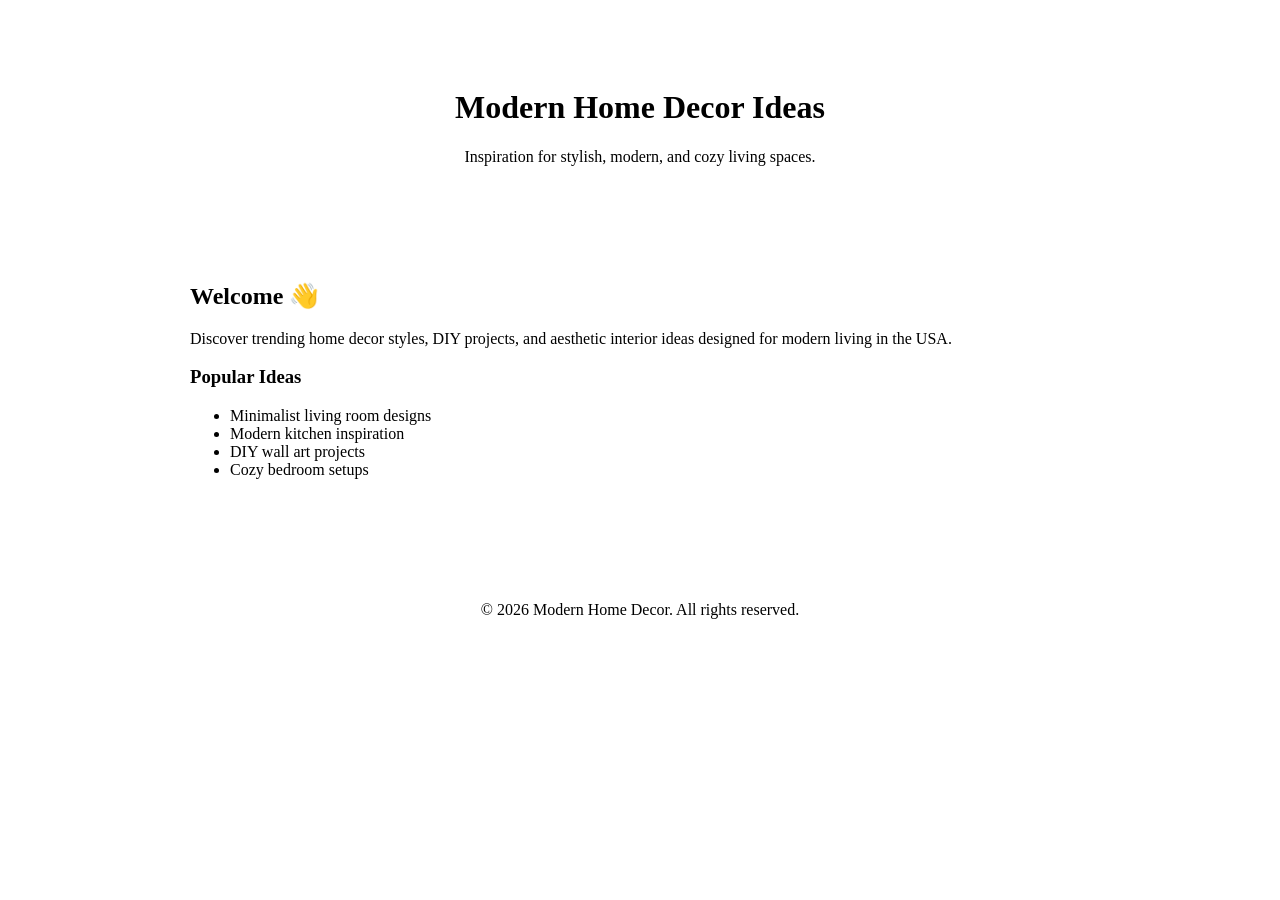
==== index.html @ 75d7172f "Add files via upload" ====
<!DOCTYPE html>
<html lang="en">
<head>
  <meta charset="UTF-8">
  <meta name="viewport" content="width=device-width, initial-scale=1.0">

  <title>Modern Home Decor & DIY Trends | Best Interior Ideas USA</title>

  <meta name="description" content="Discover the latest in modern home decor, DIY projects, and aesthetic interior inspiration. Curated for stylish homes across the United States.">

  <link rel="canonical" href="https://my-modern-home-decor.netlify.app/">

  <meta name="geo.region" content="US">
  <meta name="geo.country" content="US">
  <meta name="geo.placename" content="United States">

  <link rel="icon" href="favicon.ico" type="image/x-icon">

  <link rel="stylesheet" href="style.css">

  <!-- Fonts -->
  <link href="https://fonts.googleapis.com/css2?family=Inter:wght@300;400;500;600;700&family=Playfair+Display:wght@400;600;700&display=swap" rel="stylesheet">

  <!-- Font Awesome -->
  <link rel="stylesheet" href="https://cdnjs.cloudflare.com/ajax/libs/font-awesome/6.5.1/css/all.min.css">

  <!-- Open Graph -->
  <meta property="og:title" content="Modern Home Decor & DIY">
  <meta property="og:description" content="Modern decor inspiration, DIY projects, lighting, vases and home accents.">
  <meta property="og:type" content="website">
  <meta property="og:url" content="https://my-modern-home-decor.netlify.app/">

  <!-- Twitter -->
  <meta name="twitter:card" content="summary_large_image">
  <meta name="twitter:title" content="Modern Home Decor & DIY">
  <meta name="twitter:description" content="Modern decor inspiration, DIY projects, lighting, vases and home accents.">

</head>

<body>

  <!-- HERO SECTION -->
  <header style="text-align:center; padding:60px 20px;">
    <h1>Modern Home Decor Ideas</h1>
    <p>Inspiration for stylish, modern, and cozy living spaces.</p>
  </header>

  <!-- CONTENT -->
  <section style="max-width:900px; margin:auto; padding:20px;">
    <h2>Welcome 👋</h2>
    <p>
      Discover trending home decor styles, DIY projects, and aesthetic interior ideas
      designed for modern living in the USA.
    </p>

    <h3>Popular Ideas</h3>
    <ul>
      <li>Minimalist living room designs</li>
      <li>Modern kitchen inspiration</li>
      <li>DIY wall art projects</li>
      <li>Cozy bedroom setups</li>
    </ul>
  </section>

  <!-- FOOTER -->
  <footer style="text-align:center; padding:30px; margin-top:40px;">
    <p>© 2026 Modern Home Decor. All rights reserved.</p>
  </footer>

</body>
</html>
---- style.css ----
/* BIGGER NAVIGATION */

.logo{
    font-family:'Playfair Display',serif;
    font-size:1.8rem;
    font-weight:700;
}

.nav-links a{
    font-size:22px;
    font-weight:700;
    letter-spacing:.5px;
}

/* SOCIAL LINKS */

.social-links{
    display:flex;
    justify-content:center;
    align-items:center;
    gap:30px;
    flex-wrap:wrap;
    margin-bottom:20px;
}

.social-links a{
    text-decoration:none;
    color:white;
    font-size:18px;
    font-weight:600;
    transition:.3s;
}

.social-links a:hover{
    color:#C8B9A6;
}

.social-links i{
    margin-right:8px;
    font-size:22px;
}

/* BETTER PRODUCT IMAGES */

.product-card img{
    width:100%;
    height:350px;
    object-fit:contain;
    background:white;
    padding:10px;
}

/* PAGE TITLES */

.featured-section h2{
    text-align:center;
    font-family:'Playfair Display',serif;
    font-size:2.8rem;
    font-weight:700;
    margin-bottom:50px;
    color:#1A1A1A;
}
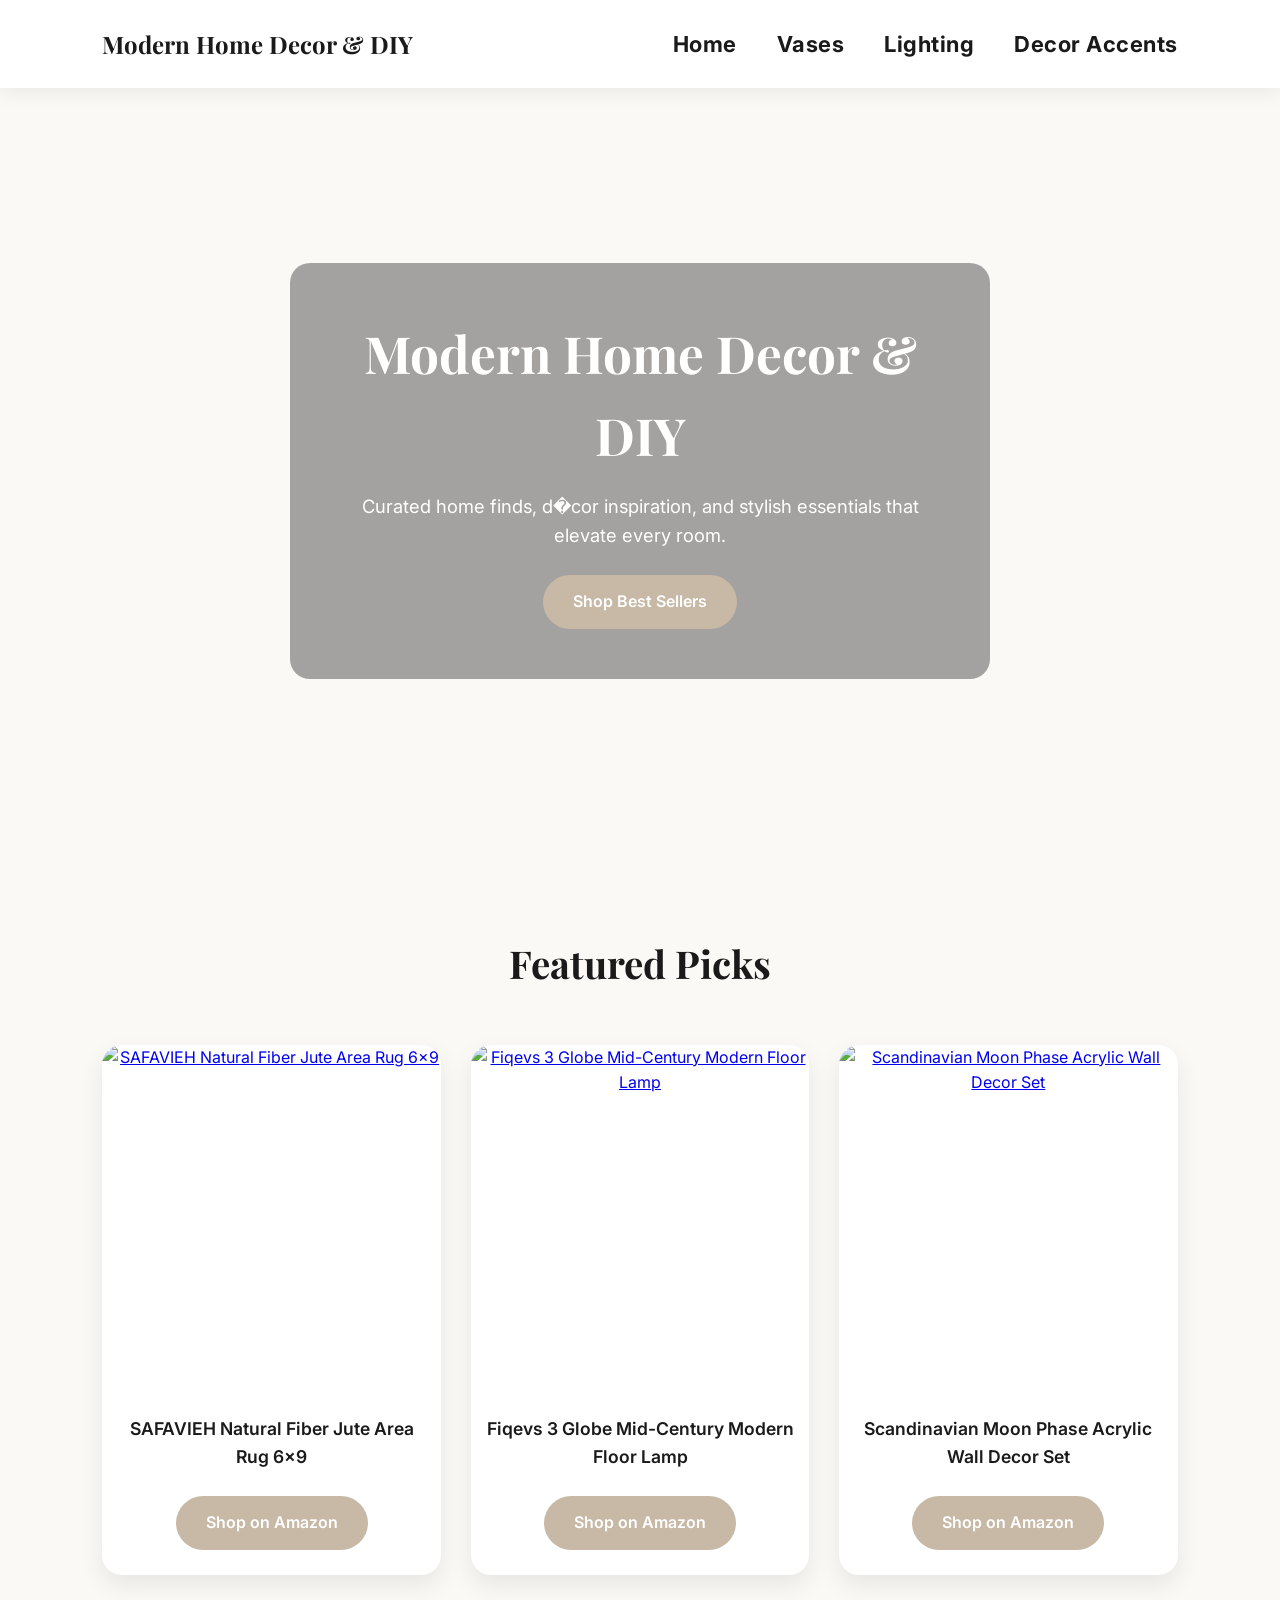
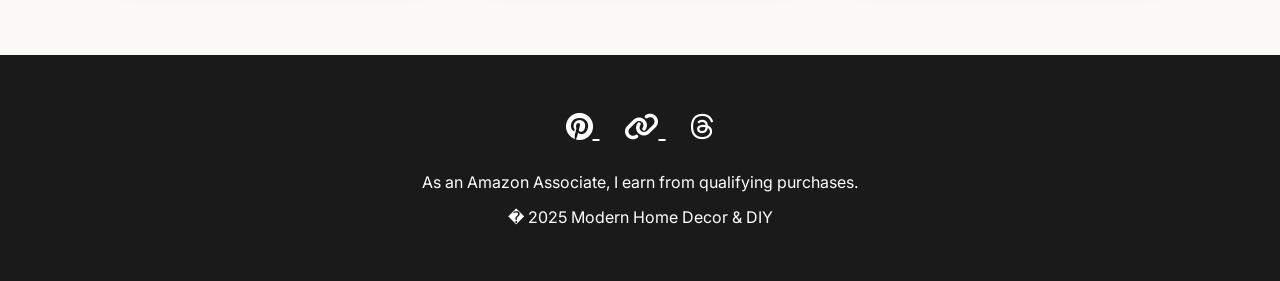
==== commit 94d7673a: "Add files via upload" ====
--- a/index.html
+++ b/index.html
@@ -1,71 +1,173 @@
 <!DOCTYPE html>
 <html lang="en">
 <head>
-  <meta charset="UTF-8">
-  <meta name="viewport" content="width=device-width, initial-scale=1.0">
+<meta charset="UTF-8">
+<meta name="viewport" content="width=device-width, initial-scale=1.0">
 
-  <title>Modern Home Decor & DIY Trends | Best Interior Ideas USA</title>
+<title>Modern Home Decor & DIY</title>
 
-  <meta name="description" content="Discover the latest in modern home decor, DIY projects, and aesthetic interior inspiration. Curated for stylish homes across the United States.">
+<meta name="description" content="Curated home finds, d�cor inspiration, and stylish essentials that elevate every room.">
 
-  <link rel="canonical" href="https://my-modern-home-decor.netlify.app/">
+<link rel="stylesheet" href="style.css">
 
-  <meta name="geo.region" content="US">
-  <meta name="geo.country" content="US">
-  <meta name="geo.placename" content="United States">
+<link href="https://fonts.googleapis.com/css2?family=Inter:wght@300;400;500;600;700&family=Playfair+Display:wght@400;600;700&display=swap" rel="stylesheet">
 
-  <link rel="icon" href="favicon.ico" type="image/x-icon">
-
-  <link rel="stylesheet" href="style.css">
-
-  <!-- Fonts -->
-  <link href="https://fonts.googleapis.com/css2?family=Inter:wght@300;400;500;600;700&family=Playfair+Display:wght@400;600;700&display=swap" rel="stylesheet">
-
-  <!-- Font Awesome -->
-  <link rel="stylesheet" href="https://cdnjs.cloudflare.com/ajax/libs/font-awesome/6.5.1/css/all.min.css">
-
-  <!-- Open Graph -->
-  <meta property="og:title" content="Modern Home Decor & DIY">
-  <meta property="og:description" content="Modern decor inspiration, DIY projects, lighting, vases and home accents.">
-  <meta property="og:type" content="website">
-  <meta property="og:url" content="https://my-modern-home-decor.netlify.app/">
-
-  <!-- Twitter -->
-  <meta name="twitter:card" content="summary_large_image">
-  <meta name="twitter:title" content="Modern Home Decor & DIY">
-  <meta name="twitter:description" content="Modern decor inspiration, DIY projects, lighting, vases and home accents.">
-
+<link rel="stylesheet" href="https://cdnjs.cloudflare.com/ajax/libs/font-awesome/6.5.1/css/all.min.css">
 </head>
 
 <body>
 
-  <!-- HERO SECTION -->
-  <header style="text-align:center; padding:60px 20px;">
-    <h1>Modern Home Decor Ideas</h1>
-    <p>Inspiration for stylish, modern, and cozy living spaces.</p>
-  </header>
+<nav class="navbar">
 
-  <!-- CONTENT -->
-  <section style="max-width:900px; margin:auto; padding:20px;">
-    <h2>Welcome 👋</h2>
-    <p>
-      Discover trending home decor styles, DIY projects, and aesthetic interior ideas
-      designed for modern living in the USA.
-    </p>
+<div class="logo">
+Modern Home Decor & DIY
+</div>
 
-    <h3>Popular Ideas</h3>
-    <ul>
-      <li>Minimalist living room designs</li>
-      <li>Modern kitchen inspiration</li>
-      <li>DIY wall art projects</li>
-      <li>Cozy bedroom setups</li>
-    </ul>
-  </section>
+<ul class="nav-links">
+<li><a href="index.html">Home</a></li>
+<li><a href="vases.html">Vases</a></li>
+<li><a href="lighting.html">Lighting</a></li>
+<li><a href="accents.html">Decor Accents</a></li>
+</ul>
 
-  <!-- FOOTER -->
-  <footer style="text-align:center; padding:30px; margin-top:40px;">
-    <p>© 2026 Modern Home Decor. All rights reserved.</p>
-  </footer>
+</nav>
+
+<header class="hero">
+
+<div class="hero-overlay">
+
+<h1>Modern Home Decor & DIY</h1>
+
+<p>
+Curated home finds, d�cor inspiration, and stylish essentials that elevate every room.
+</p>
+
+<a
+href="https://www.amazon.com/hz/wishlist/ls/5PF1NAID4738?ref_=wl_share&tag=modernhome20e-20"
+target="_blank"
+rel="noopener noreferrer sponsored"
+class="btn">
+Shop Best Sellers
+</a>
+
+</div>
+
+</header>
+
+<section class="featured-section">
+
+<h2>Featured Picks</h2>
+
+<div class="product-grid">
+
+<!-- Product 1 -->
+
+<div class="product-card">
+
+<a href="https://www.amazon.com/dp/B00AYOTDTG?coliid=I75TL7IZABIMK&colid=5PF1NAID4738&psc=0&linkCode=ll2&tag=modernhome20e-20&linkId=5f5aa93e3b59be8c20642469c400131f&language=en_US&ref_=as_li_ss_tl"
+target="_blank"
+rel="noopener noreferrer sponsored">
+
+<img
+src="https://ik.imagekit.io/dr4pyavmo/510WyPyjSkL.jpg"
+alt="SAFAVIEH Natural Fiber Jute Area Rug 6x9"
+loading="lazy">
+
+</a>
+
+<h3>SAFAVIEH Natural Fiber Jute Area Rug 6x9</h3>
+
+<a
+class="btn product-btn"
+href="https://www.amazon.com/dp/B00AYOTDTG?coliid=I75TL7IZABIMK&colid=5PF1NAID4738&psc=0&linkCode=ll2&tag=modernhome20e-20&linkId=5f5aa93e3b59be8c20642469c400131f&language=en_US&ref_=as_li_ss_tl"
+target="_blank"
+rel="noopener noreferrer sponsored">
+Shop on Amazon
+</a>
+
+</div>
+
+<!-- Product 2 -->
+
+<div class="product-card">
+
+<a href="https://www.amazon.com/dp/B09N188CC2?coliid=I1T05GYMGF9U53&colid=5PF1NAID4738&th=1&linkCode=ll2&tag=modernhome20e-20&linkId=41ff68873201def051ac6be16b5bde99&language=en_US&ref_=as_li_ss_tl"
+target="_blank"
+rel="noopener noreferrer sponsored">
+
+<img src="https://ik.imagekit.io/dr4pyavmo/Aaaa/41jCY+9uKSL.jpg"
+alt="Fiqevs 3 Globe Mid-Century Modern Floor Lamp"
+loading="lazy">
+
+</a>
+
+<h3>Fiqevs 3 Globe Mid-Century Modern Floor Lamp</h3>
+
+<a class="btn product-btn"
+href="https://www.amazon.com/dp/B09N188CC2?coliid=I1T05GYMGF9U53&colid=5PF1NAID4738&th=1&linkCode=ll2&tag=modernhome20e-20&linkId=41ff68873201def051ac6be16b5bde99&language=en_US&ref_=as_li_ss_tl"
+target="_blank"
+rel="noopener noreferrer sponsored">
+Shop on Amazon
+</a>
+
+</div>
+
+<!-- Product 3 -->
+
+<div class="product-card">
+
+<a href="https://www.amazon.com/dp/B08CVC1F7P?coliid=I3SW2R58FYVYTV&colid=5PF1NAID4738&th=1&linkCode=ll2&tag=modernhome20e-20&linkId=e227eaa3a1f26f45c237cac1aff84c76&language=en_US&ref_=as_li_ss_tl"
+target="_blank"
+rel="noopener noreferrer sponsored">
+
+<img
+src="https://ik.imagekit.io/dr4pyavmo/51y1vZVRQeL.jpg"
+alt="Scandinavian Moon Phase Acrylic Wall Decor Set"
+loading="lazy">
+
+</a>
+
+<h3>Scandinavian Moon Phase Acrylic Wall Decor Set</h3>
+
+<a
+class="btn product-btn"
+href="https://www.amazon.com/dp/B08CVC1F7P?coliid=I3SW2R58FYVYTV&colid=5PF1NAID4738&th=1&linkCode=ll2&tag=modernhome20e-20&linkId=e227eaa3a1f26f45c237cac1aff84c76&language=en_US&ref_=as_li_ss_tl"
+target="_blank"
+rel="noopener noreferrer sponsored">
+Shop on Amazon
+</a>
+
+</div>
+
+</div>
+
+</section>
+
+<footer>
+
+<div class="social-links">
+
+<a href="https://pin.it/5rWzMl2pf" target="_blank" aria-label="Pinterest">
+<i class="fab fa-pinterest"></i>
+</a>
+
+<a href="https://benable.com/modernhomediy" target="_blank" aria-label="Benable">
+<i class="fas fa-link"></i>
+</a>
+
+<a href="https://www.threads.com/@modern.home.decor_diy" target="_blank" aria-label="Threads">
+<i class="fab fa-threads"></i>
+</a>
+
+</div>
+
+<p>As an Amazon Associate, I earn from qualifying purchases.</p>
+
+<p>� 2025 Modern Home Decor & DIY</p>
+
+</footer>
+
+<script src="script.js"></script>
 
 </body>
 </html>
--- a/style.css
+++ b/style.css
@@ -1,62 +1,288 @@
-/* BIGGER NAVIGATION */
+:root{
+    --ivory:#FAF9F6;
+    --beige:#EAE6DF;
+    --charcoal:#1A1A1A;
+    --accent:#C8B9A6;
+}
+
+*{
+    margin:0;
+    padding:0;
+    box-sizing:border-box;
+}
+
+body{
+    font-family:'Inter',sans-serif;
+    background:var(--ivory);
+    color:var(--charcoal);
+    line-height:1.6;
+}
+
+/* NAVIGATION */
+
+.navbar{
+    position:sticky;
+    top:0;
+    z-index:1000;
+    background:white;
+    display:flex;
+    justify-content:space-between;
+    align-items:center;
+    padding:20px 8%;
+    box-shadow:0 2px 15px rgba(0,0,0,0.08);
+}
 
 .logo{
     font-family:'Playfair Display',serif;
-    font-size:1.8rem;
+    font-size:1.5rem;
     font-weight:700;
+}
+
+.nav-links{
+    list-style:none;
+    display:flex;
+    gap:30px;
+}
+
+.nav-links a{
+    text-decoration:none;
+    color:var(--charcoal);
+    font-size:18px;
+    font-weight:600;
+    transition:0.3s;
+}
+
+.nav-links a:hover{
+    color:var(--accent);
+}
+
+/* HERO */
+
+.hero{
+    min-height:85vh;
+    background:url('https://ik.imagekit.io/dr4pyavmo/file_00000000d734720b82c20f4095e2b3f2.png?updatedAt=1782555419047') center center/cover;
+    display:flex;
+    align-items:center;
+    justify-content:center;
+    text-align:center;
+}
+
+.hero-overlay{
+    background:rgba(0,0,0,.35);
+    padding:50px;
+    border-radius:20px;
+    color:white;
+    max-width:700px;
+}
+
+.hero h1{
+    font-family:'Playfair Display',serif;
+    font-size:3.2rem;
+    margin-bottom:15px;
+}
+
+.hero p{
+    font-size:1.15rem;
+    margin-bottom:25px;
+}
+
+/* BUTTONS */
+
+.btn{
+    display:inline-block;
+    background:var(--accent);
+    color:white;
+    text-decoration:none;
+    padding:14px 30px;
+    border-radius:50px;
+    font-weight:600;
+    transition:0.3s;
+}
+
+.btn:hover{
+    transform:translateY(-2px);
+    opacity:0.9;
+}
+
+.product-btn{
+    margin-top:15px;
+}
+
+/* SECTION */
+
+.featured-section{
+    padding:80px 8%;
+}
+
+.featured-section h2{
+    text-align:center;
+    font-family:'Playfair Display',serif;
+    font-size:2.4rem;
+    margin-bottom:50px;
+}
+
+/* PRODUCTS */
+
+.product-grid{
+    display:grid;
+    grid-template-columns:repeat(auto-fit,minmax(280px,1fr));
+    gap:30px;
+}
+
+.product-card{
+    background:white;
+    border-radius:20px;
+    overflow:hidden;
+    box-shadow:0 10px 25px rgba(0,0,0,.08);
+    text-align:center;
+    padding-bottom:25px;
+    transition:0.3s;
+}
+
+.product-card:hover{
+    transform:translateY(-8px);
+}
+
+.product-card img{
+    width:100%;
+    height:350px;
+    object-fit:cover;
+    display:block;
+}
+
+.product-card h3{
+    font-size:1.1rem;
+    padding:20px 15px 10px;
+    color:var(--charcoal);
+    font-weight:600;
+}
+
+/* FOOTER */
+
+footer{
+    background:var(--charcoal);
+    color:white;
+    text-align:center;
+    padding:50px 20px;
+}
+
+.social-links{
+    margin-bottom:20px;
+}
+
+.social-links a{
+    color:white;
+    font-size:28px;
+    margin:0 12px;
+    transition:0.3s;
+}
+
+.social-links a:hover{
+    color:var(--accent);
+}
+
+footer p{
+    margin-top:10px;
+}
+
+/* MOBILE */
+
+@media(max-width:768px){
+
+    .navbar{
+        flex-direction:column;
+        gap:15px;
+    }
+
+    .nav-links{
+        flex-wrap:wrap;
+        justify-content:center;
+        gap:18px;
+    }
+
+    .nav-links a{
+        font-size:20px;
+        font-weight:700;
+    }
+
+    .hero h1{
+        font-size:2.2rem;
+    }
+
+    .hero p{
+        font-size:1rem;
+    }
+
+    .hero-overlay{
+        margin:20px;
+        padding:30px;
+    }
+
+    .featured-section{
+        padding:60px 20px;
+    }
+
+    .product-card img{
+        height:300px;
+    }
+}
+.navbar{
+    position:sticky;
+    top:0;
+    z-index:1000;
+    background:#ffffff;
+    display:flex;
+    justify-content:space-between;
+    align-items:center;
+    padding:25px 8%;
+    box-shadow:0 3px 20px rgba(0,0,0,0.08);
+}
+
+.nav-links{
+    list-style:none;
+    display:flex;
+    gap:40px;
 }
 
 .nav-links a{
     font-size:22px;
     font-weight:700;
+    color:#1A1A1A;
+    text-decoration:none;
     letter-spacing:.5px;
-}
-
-/* SOCIAL LINKS */
-
-.social-links{
-    display:flex;
-    justify-content:center;
-    align-items:center;
-    gap:30px;
-    flex-wrap:wrap;
-    margin-bottom:20px;
-}
-
-.social-links a{
-    text-decoration:none;
-    color:white;
-    font-size:18px;
-    font-weight:600;
     transition:.3s;
 }
 
-.social-links a:hover{
+.nav-links a:hover{
     color:#C8B9A6;
 }
-
-.social-links i{
-    margin-right:8px;
+.navbar{
+    position:sticky;
+    top:0;
+    z-index:1000;
+    background:#ffffff;
+    display:flex;
+    justify-content:space-between;
+    align-items:center;
+    padding:25px 8%;
+    box-shadow:0 3px 20px rgba(0,0,0,0.08);
+}
+
+.nav-links{
+    list-style:none;
+    display:flex;
+    gap:40px;
+}
+
+.nav-links a{
     font-size:22px;
-}
-
-/* BETTER PRODUCT IMAGES */
-
-.product-card img{
-    width:100%;
-    height:350px;
-    object-fit:contain;
-    background:white;
-    padding:10px;
-}
-
-/* PAGE TITLES */
-
-.featured-section h2{
-    text-align:center;
-    font-family:'Playfair Display',serif;
-    font-size:2.8rem;
     font-weight:700;
-    margin-bottom:50px;
     color:#1A1A1A;
+    text-decoration:none;
+    letter-spacing:.5px;
+    transition:.3s;
+}
+
+.nav-links a:hover{
+    color:#C8B9A6;
 }
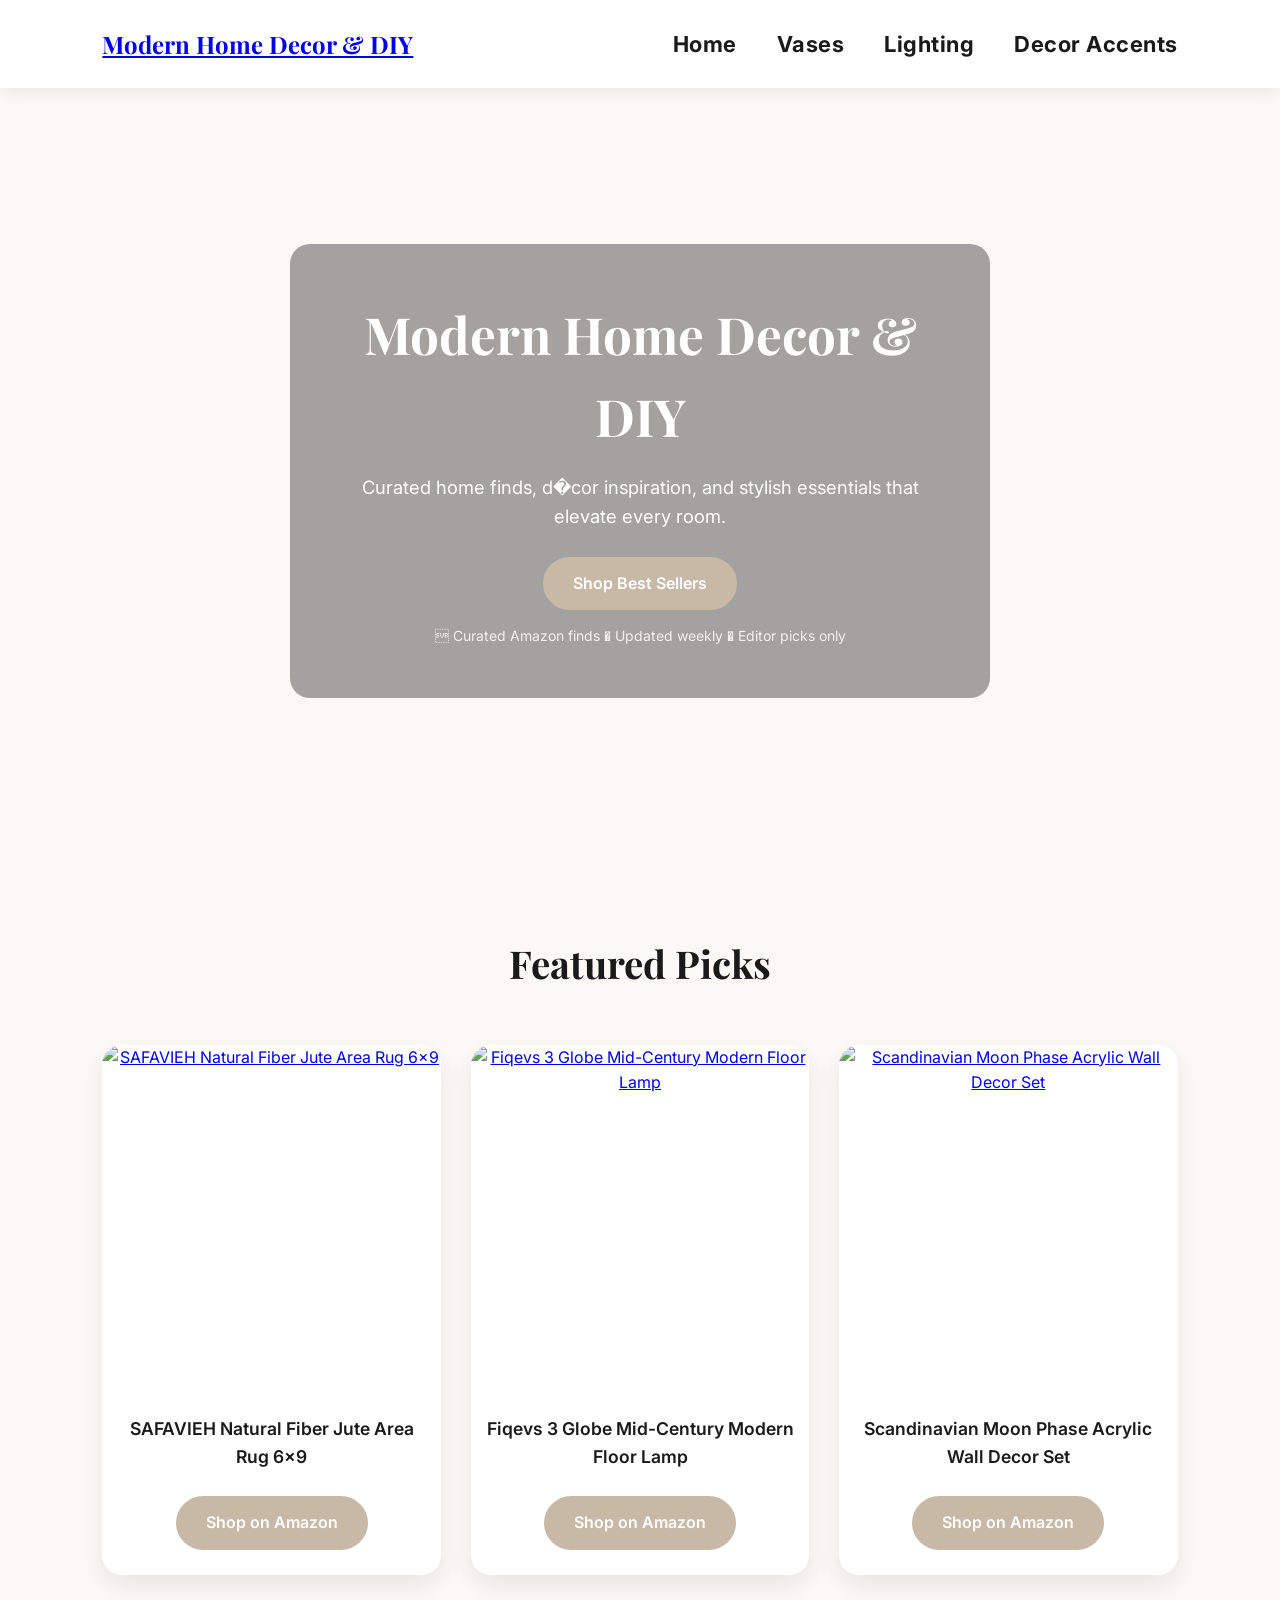
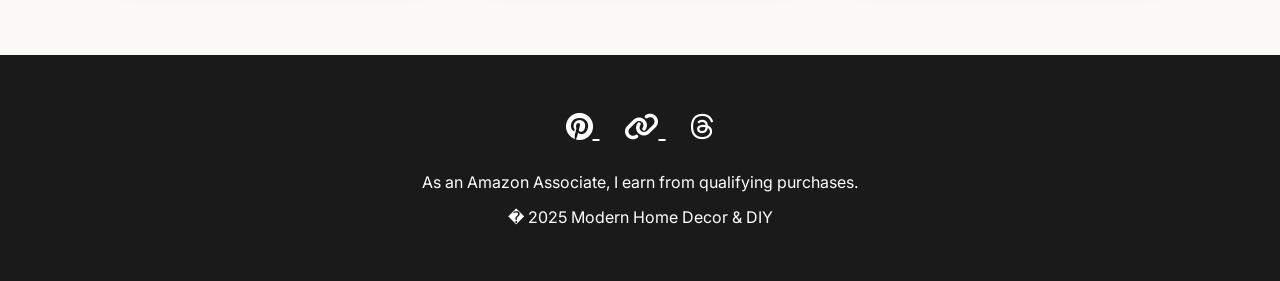
==== commit 9c1747ef: "Add files via upload" ====
--- a/index.html
+++ b/index.html
@@ -1,6 +1,18 @@
 <!DOCTYPE html>
 <html lang="en">
+
 <head>
+
+<!-- Google tag (gtag.js) -->
+<script async src="https://www.googletagmanager.com/gtag/js?id=G-YSYEGZM85T"></script>
+<script>
+  window.dataLayer = window.dataLayer || [];
+  function gtag(){dataLayer.push(arguments);}
+  gtag('js', new Date());
+
+  gtag('config', 'G-YSYEGZM85T');
+</script>
+
 <meta charset="UTF-8">
 <meta name="viewport" content="width=device-width, initial-scale=1.0">
 
@@ -13,161 +25,164 @@
 <link href="https://fonts.googleapis.com/css2?family=Inter:wght@300;400;500;600;700&family=Playfair+Display:wght@400;600;700&display=swap" rel="stylesheet">
 
 <link rel="stylesheet" href="https://cdnjs.cloudflare.com/ajax/libs/font-awesome/6.5.1/css/all.min.css">
+
 </head>
 
 <body>
 
+<!-- NAVBAR -->
 <nav class="navbar">
 
-<div class="logo">
-Modern Home Decor & DIY
-</div>
+  <div class="logo">
+    <a href="index.html">Modern Home Decor & DIY</a>
+  </div>
 
-<ul class="nav-links">
-<li><a href="index.html">Home</a></li>
-<li><a href="vases.html">Vases</a></li>
-<li><a href="lighting.html">Lighting</a></li>
-<li><a href="accents.html">Decor Accents</a></li>
-</ul>
+  <ul class="nav-links">
+    <li><a href="index.html">Home</a></li>
+    <li><a href="vases.html">Vases</a></li>
+    <li><a href="lighting.html">Lighting</a></li>
+    <li><a href="accents.html">Decor Accents</a></li>
+  </ul>
 
 </nav>
 
+<!-- HERO -->
 <header class="hero">
 
-<div class="hero-overlay">
+  <div class="hero-overlay">
 
-<h1>Modern Home Decor & DIY</h1>
+    <h1>Modern Home Decor & DIY</h1>
 
-<p>
-Curated home finds, d�cor inspiration, and stylish essentials that elevate every room.
-</p>
+    <p>
+      Curated home finds, d�cor inspiration, and stylish essentials that elevate every room.
+    </p>
 
-<a
-href="https://www.amazon.com/hz/wishlist/ls/5PF1NAID4738?ref_=wl_share&tag=modernhome20e-20"
-target="_blank"
-rel="noopener noreferrer sponsored"
-class="btn">
-Shop Best Sellers
-</a>
+    <a
+      href="https://www.amazon.com/hz/wishlist/ls/5PF1NAID4738?ref_=wl_share&tag=modernhome20e-20"
+      target="_blank"
+      rel="noopener noreferrer sponsored"
+      class="btn">
+      Shop Best Sellers
+    </a>
 
-</div>
+    <div class="trust-line">
+       Curated Amazon finds � Updated weekly � Editor picks only
+    </div>
+
+  </div>
 
 </header>
 
+<!-- FEATURED PICKS -->
 <section class="featured-section">
 
-<h2>Featured Picks</h2>
+  <h2>Featured Picks</h2>
 
-<div class="product-grid">
+  <div class="product-grid">
 
-<!-- Product 1 -->
+    <!-- PRODUCT 1 -->
+    <div class="product-card">
 
-<div class="product-card">
+      <a href="https://www.amazon.com/dp/B00AYOTDTG?coliid=I75TL7IZABIMK&colid=5PF1NAID4738&psc=0&linkCode=ll2&tag=modernhome20e-20"
+        target="_blank"
+        rel="noopener noreferrer sponsored">
 
-<a href="https://www.amazon.com/dp/B00AYOTDTG?coliid=I75TL7IZABIMK&colid=5PF1NAID4738&psc=0&linkCode=ll2&tag=modernhome20e-20&linkId=5f5aa93e3b59be8c20642469c400131f&language=en_US&ref_=as_li_ss_tl"
-target="_blank"
-rel="noopener noreferrer sponsored">
+        <img src="https://ik.imagekit.io/dr4pyavmo/510WyPyjSkL.jpg"
+          alt="SAFAVIEH Natural Fiber Jute Area Rug 6x9"
+          loading="lazy">
 
-<img
-src="https://ik.imagekit.io/dr4pyavmo/510WyPyjSkL.jpg"
-alt="SAFAVIEH Natural Fiber Jute Area Rug 6x9"
-loading="lazy">
+      </a>
 
-</a>
+      <h3>SAFAVIEH Natural Fiber Jute Area Rug 6x9</h3>
 
-<h3>SAFAVIEH Natural Fiber Jute Area Rug 6x9</h3>
+      <a class="btn product-btn"
+        href="https://www.amazon.com/dp/B00AYOTDTG?coliid=I75TL7IZABIMK&colid=5PF1NAID4738&psc=0&linkCode=ll2&tag=modernhome20e-20"
+        target="_blank"
+        rel="noopener noreferrer sponsored">
+        Shop on Amazon
+      </a>
 
-<a
-class="btn product-btn"
-href="https://www.amazon.com/dp/B00AYOTDTG?coliid=I75TL7IZABIMK&colid=5PF1NAID4738&psc=0&linkCode=ll2&tag=modernhome20e-20&linkId=5f5aa93e3b59be8c20642469c400131f&language=en_US&ref_=as_li_ss_tl"
-target="_blank"
-rel="noopener noreferrer sponsored">
-Shop on Amazon
-</a>
+    </div>
 
-</div>
+    <!-- PRODUCT 2 -->
+    <div class="product-card">
 
-<!-- Product 2 -->
+      <a href="https://www.amazon.com/dp/B09N188CC2?coliid=I1T05GYMGF9U53&colid=5PF1NAID4738&th=1&linkCode=ll2&tag=modernhome20e-20"
+        target="_blank"
+        rel="noopener noreferrer sponsored">
 
-<div class="product-card">
+        <img src="https://ik.imagekit.io/dr4pyavmo/Aaaa/41jCY+9uKSL.jpg"
+          alt="Fiqevs 3 Globe Mid-Century Modern Floor Lamp"
+          loading="lazy">
 
-<a href="https://www.amazon.com/dp/B09N188CC2?coliid=I1T05GYMGF9U53&colid=5PF1NAID4738&th=1&linkCode=ll2&tag=modernhome20e-20&linkId=41ff68873201def051ac6be16b5bde99&language=en_US&ref_=as_li_ss_tl"
-target="_blank"
-rel="noopener noreferrer sponsored">
+      </a>
 
-<img src="https://ik.imagekit.io/dr4pyavmo/Aaaa/41jCY+9uKSL.jpg"
-alt="Fiqevs 3 Globe Mid-Century Modern Floor Lamp"
-loading="lazy">
+      <h3>Fiqevs 3 Globe Mid-Century Modern Floor Lamp</h3>
 
-</a>
+      <a class="btn product-btn"
+        href="https://www.amazon.com/dp/B09N188CC2?coliid=I1T05GYMGF9U53&colid=5PF1NAID4738&th=1&linkCode=ll2&tag=modernhome20e-20"
+        target="_blank"
+        rel="noopener noreferrer sponsored">
+        Shop on Amazon
+      </a>
 
-<h3>Fiqevs 3 Globe Mid-Century Modern Floor Lamp</h3>
+    </div>
 
-<a class="btn product-btn"
-href="https://www.amazon.com/dp/B09N188CC2?coliid=I1T05GYMGF9U53&colid=5PF1NAID4738&th=1&linkCode=ll2&tag=modernhome20e-20&linkId=41ff68873201def051ac6be16b5bde99&language=en_US&ref_=as_li_ss_tl"
-target="_blank"
-rel="noopener noreferrer sponsored">
-Shop on Amazon
-</a>
+    <!-- PRODUCT 3 -->
+    <div class="product-card">
 
-</div>
+      <a href="https://www.amazon.com/dp/B08CVC1F7P?coliid=I3SW2R58FYVYTV&colid=5PF1NAID4738&th=1&linkCode=ll2&tag=modernhome20e-20"
+        target="_blank"
+        rel="noopener noreferrer sponsored">
 
-<!-- Product 3 -->
+        <img src="https://ik.imagekit.io/dr4pyavmo/51y1vZVRQeL.jpg"
+          alt="Scandinavian Moon Phase Acrylic Wall Decor Set"
+          loading="lazy">
 
-<div class="product-card">
+      </a>
 
-<a href="https://www.amazon.com/dp/B08CVC1F7P?coliid=I3SW2R58FYVYTV&colid=5PF1NAID4738&th=1&linkCode=ll2&tag=modernhome20e-20&linkId=e227eaa3a1f26f45c237cac1aff84c76&language=en_US&ref_=as_li_ss_tl"
-target="_blank"
-rel="noopener noreferrer sponsored">
+      <h3>Scandinavian Moon Phase Acrylic Wall Decor Set</h3>
 
-<img
-src="https://ik.imagekit.io/dr4pyavmo/51y1vZVRQeL.jpg"
-alt="Scandinavian Moon Phase Acrylic Wall Decor Set"
-loading="lazy">
+      <a class="btn product-btn"
+        href="https://www.amazon.com/dp/B08CVC1F7P?coliid=I3SW2R58FYVYTV&colid=5PF1NAID4738&th=1&linkCode=ll2&tag=modernhome20e-20"
+        target="_blank"
+        rel="noopener noreferrer sponsored">
+        Shop on Amazon
+      </a>
 
-</a>
+    </div>
 
-<h3>Scandinavian Moon Phase Acrylic Wall Decor Set</h3>
-
-<a
-class="btn product-btn"
-href="https://www.amazon.com/dp/B08CVC1F7P?coliid=I3SW2R58FYVYTV&colid=5PF1NAID4738&th=1&linkCode=ll2&tag=modernhome20e-20&linkId=e227eaa3a1f26f45c237cac1aff84c76&language=en_US&ref_=as_li_ss_tl"
-target="_blank"
-rel="noopener noreferrer sponsored">
-Shop on Amazon
-</a>
-
-</div>
-
-</div>
+  </div>
 
 </section>
 
+<!-- FOOTER -->
 <footer>
 
-<div class="social-links">
+  <div class="social-links">
 
-<a href="https://pin.it/5rWzMl2pf" target="_blank" aria-label="Pinterest">
-<i class="fab fa-pinterest"></i>
-</a>
+    <a href="https://pin.it/5rWzMl2pf" target="_blank" aria-label="Pinterest">
+      <i class="fab fa-pinterest"></i>
+    </a>
 
-<a href="https://benable.com/modernhomediy" target="_blank" aria-label="Benable">
-<i class="fas fa-link"></i>
-</a>
+    <a href="https://benable.com/modernhomediy" target="_blank" aria-label="Benable">
+      <i class="fas fa-link"></i>
+    </a>
 
-<a href="https://www.threads.com/@modern.home.decor_diy" target="_blank" aria-label="Threads">
-<i class="fab fa-threads"></i>
-</a>
+    <a href="https://www.threads.com/@modern.home.decor_diy" target="_blank" aria-label="Threads">
+      <i class="fab fa-threads"></i>
+    </a>
 
-</div>
+  </div>
 
-<p>As an Amazon Associate, I earn from qualifying purchases.</p>
+  <p>As an Amazon Associate, I earn from qualifying purchases.</p>
 
-<p>� 2025 Modern Home Decor & DIY</p>
+  <p>� 2025 Modern Home Decor & DIY</p>
 
 </footer>
 
 <script src="script.js"></script>
 
 </body>
+
 </html>
--- a/style.css
+++ b/style.css
@@ -285,4 +285,11 @@
 
 .nav-links a:hover{
     color:#C8B9A6;
+}
+.trust-line {
+  margin-top: 15px;
+  font-size: 14px;
+  color: rgba(255,255,255,0.85);
+  text-align: center;
+  font-weight: 400;
 }
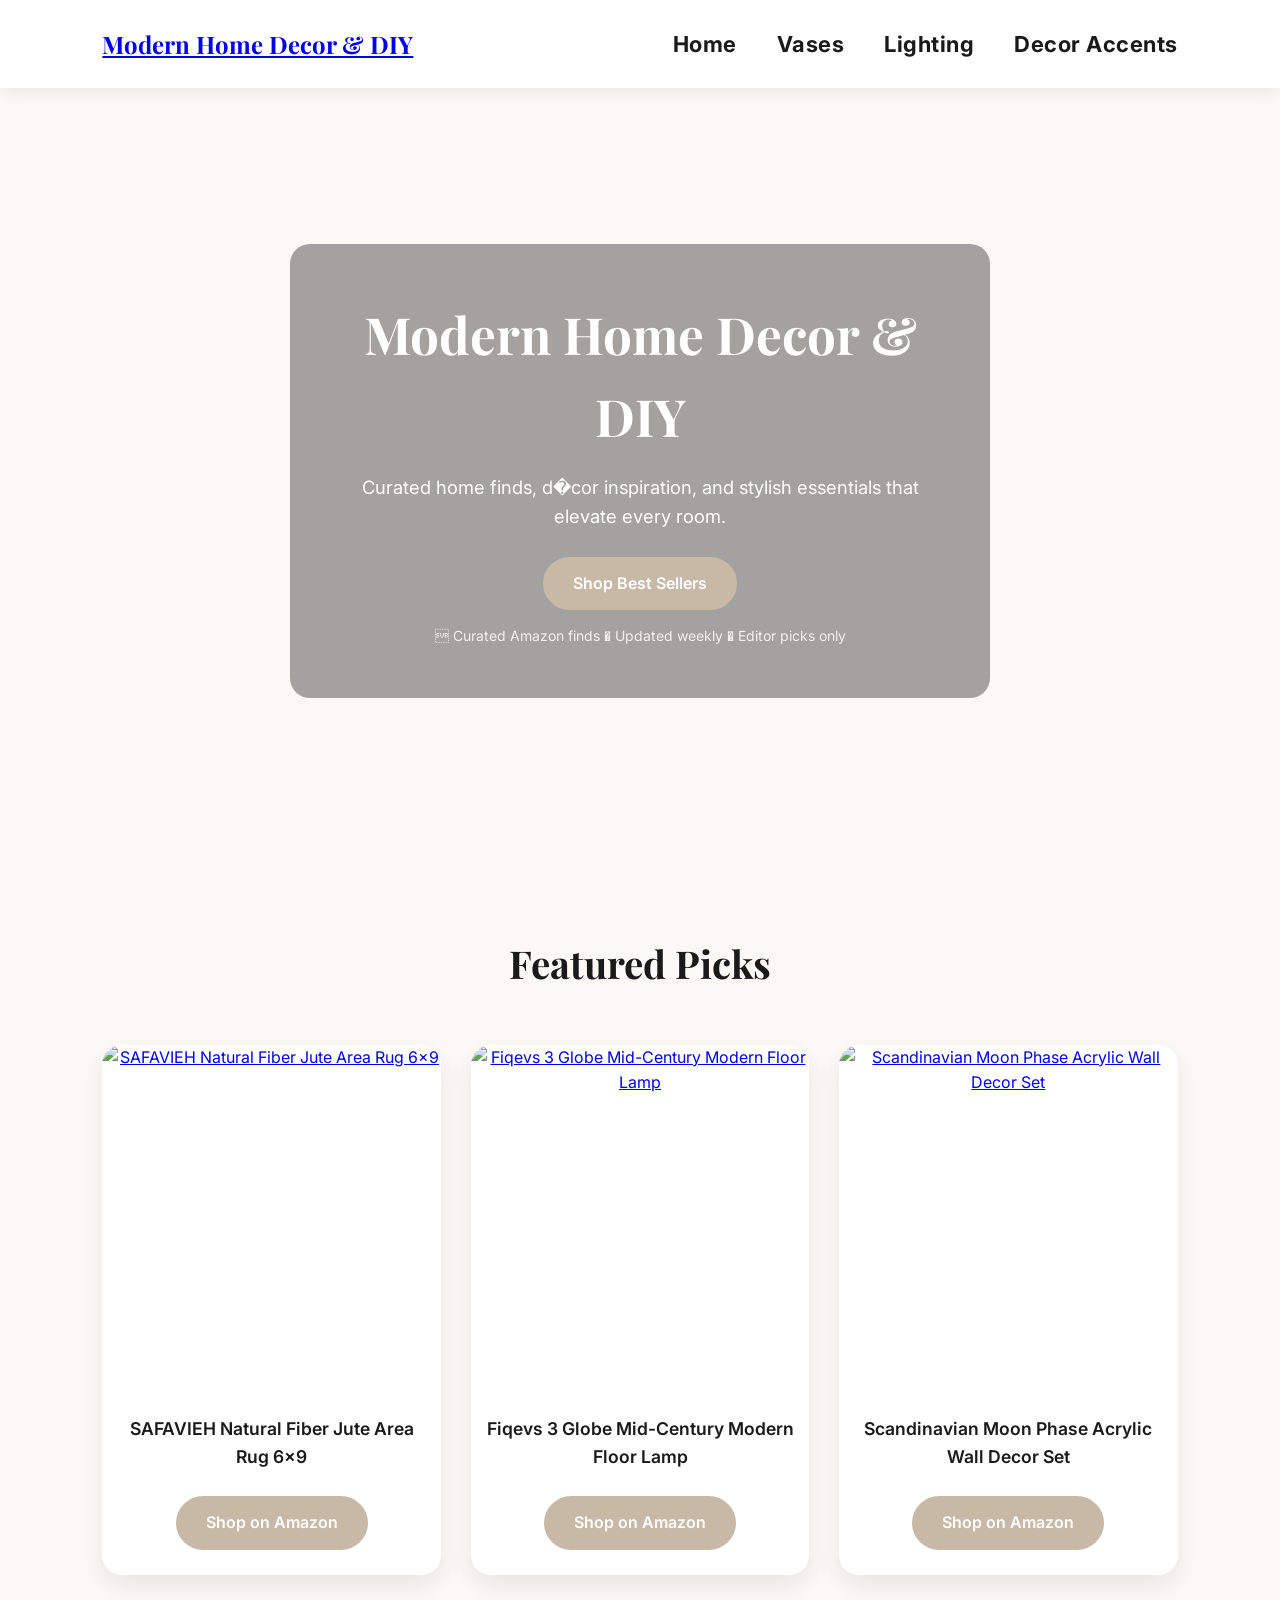
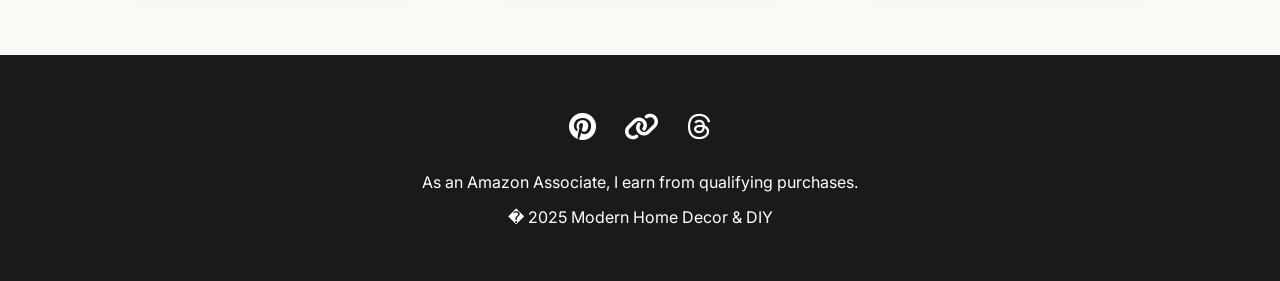
==== commit f7078497: "Add files via upload" ====
--- a/index.html
+++ b/index.html
@@ -3,28 +3,31 @@
 
 <head>
 
-<!-- Google tag (gtag.js) -->
-<script async src="https://www.googletagmanager.com/gtag/js?id=G-YSYEGZM85T"></script>
-<script>
-  window.dataLayer = window.dataLayer || [];
-  function gtag(){dataLayer.push(arguments);}
-  gtag('js', new Date());
+  <!-- Google Search Console Verification -->
+  <meta name="google-site-verification" content="wTkD5dIzCRGo7HDhP62bd6kokp_HOOnFy4-BAtjsbK0" />
 
-  gtag('config', 'G-YSYEGZM85T');
-</script>
+  <!-- Google Analytics (gtag.js) -->
+  <script async src="https://www.googletagmanager.com/gtag/js?id=G-YSYEGZM85T"></script>
+  <script>
+    window.dataLayer = window.dataLayer || [];
+    function gtag(){dataLayer.push(arguments);}
 
-<meta charset="UTF-8">
-<meta name="viewport" content="width=device-width, initial-scale=1.0">
+    gtag('js', new Date());
+    gtag('config', 'G-YSYEGZM85T');
+  </script>
 
-<title>Modern Home Decor & DIY</title>
+  <meta charset="UTF-8">
+  <meta name="viewport" content="width=device-width, initial-scale=1.0">
 
-<meta name="description" content="Curated home finds, d�cor inspiration, and stylish essentials that elevate every room.">
+  <title>Modern Home Decor & DIY</title>
 
-<link rel="stylesheet" href="style.css">
+  <meta name="description" content="Curated home finds, d�cor inspiration, and stylish essentials that elevate every room.">
 
-<link href="https://fonts.googleapis.com/css2?family=Inter:wght@300;400;500;600;700&family=Playfair+Display:wght@400;600;700&display=swap" rel="stylesheet">
+  <link rel="stylesheet" href="style.css">
 
-<link rel="stylesheet" href="https://cdnjs.cloudflare.com/ajax/libs/font-awesome/6.5.1/css/all.min.css">
+  <link href="https://fonts.googleapis.com/css2?family=Inter:wght@300;400;500;600;700&family=Playfair+Display:wght@400;600;700&display=swap" rel="stylesheet">
+
+  <link rel="stylesheet" href="https://cdnjs.cloudflare.com/ajax/libs/font-awesome/6.5.1/css/all.min.css">
 
 </head>
 
@@ -32,7 +35,6 @@
 
 <!-- NAVBAR -->
 <nav class="navbar">
-
   <div class="logo">
     <a href="index.html">Modern Home Decor & DIY</a>
   </div>
@@ -43,12 +45,10 @@
     <li><a href="lighting.html">Lighting</a></li>
     <li><a href="accents.html">Decor Accents</a></li>
   </ul>
-
 </nav>
 
 <!-- HERO -->
 <header class="hero">
-
   <div class="hero-overlay">
 
     <h1>Modern Home Decor & DIY</h1>
@@ -57,11 +57,11 @@
       Curated home finds, d�cor inspiration, and stylish essentials that elevate every room.
     </p>
 
-    <a
-      href="https://www.amazon.com/hz/wishlist/ls/5PF1NAID4738?ref_=wl_share&tag=modernhome20e-20"
-      target="_blank"
-      rel="noopener noreferrer sponsored"
-      class="btn">
+    <a href="https://www.amazon.com/hz/wishlist/ls/5PF1NAID4738?tag=modernhome20e-20"
+       target="_blank"
+       rel="noopener noreferrer sponsored"
+       class="btn"
+       onclick="gtag('event','amazon_click',{event_category:'affiliate',event_label:'Hero Button'})">
       Shop Best Sellers
     </a>
 
@@ -70,7 +70,6 @@
     </div>
 
   </div>
-
 </header>
 
 <!-- FEATURED PICKS -->
@@ -83,22 +82,24 @@
     <!-- PRODUCT 1 -->
     <div class="product-card">
 
-      <a href="https://www.amazon.com/dp/B00AYOTDTG?coliid=I75TL7IZABIMK&colid=5PF1NAID4738&psc=0&linkCode=ll2&tag=modernhome20e-20"
-        target="_blank"
-        rel="noopener noreferrer sponsored">
+      <a href="https://www.amazon.com/dp/B00AYOTDTG?tag=modernhome20e-20"
+         target="_blank"
+         rel="noopener noreferrer sponsored"
+         onclick="gtag('event','amazon_click',{event_category:'affiliate',event_label:'Jute Rug 6x9'})">
 
         <img src="https://ik.imagekit.io/dr4pyavmo/510WyPyjSkL.jpg"
-          alt="SAFAVIEH Natural Fiber Jute Area Rug 6x9"
-          loading="lazy">
+             alt="SAFAVIEH Natural Fiber Jute Area Rug 6x9"
+             loading="lazy">
 
       </a>
 
       <h3>SAFAVIEH Natural Fiber Jute Area Rug 6x9</h3>
 
       <a class="btn product-btn"
-        href="https://www.amazon.com/dp/B00AYOTDTG?coliid=I75TL7IZABIMK&colid=5PF1NAID4738&psc=0&linkCode=ll2&tag=modernhome20e-20"
-        target="_blank"
-        rel="noopener noreferrer sponsored">
+         href="https://www.amazon.com/dp/B00AYOTDTG?tag=modernhome20e-20"
+         target="_blank"
+         rel="noopener noreferrer sponsored"
+         onclick="gtag('event','amazon_click',{event_category:'affiliate',event_label:'Jute Rug Button'})">
         Shop on Amazon
       </a>
 
@@ -107,22 +108,24 @@
     <!-- PRODUCT 2 -->
     <div class="product-card">
 
-      <a href="https://www.amazon.com/dp/B09N188CC2?coliid=I1T05GYMGF9U53&colid=5PF1NAID4738&th=1&linkCode=ll2&tag=modernhome20e-20"
-        target="_blank"
-        rel="noopener noreferrer sponsored">
+      <a href="https://www.amazon.com/dp/B09N188CC2?tag=modernhome20e-20"
+         target="_blank"
+         rel="noopener noreferrer sponsored"
+         onclick="gtag('event','amazon_click',{event_category:'affiliate',event_label:'Floor Lamp Image'})">
 
         <img src="https://ik.imagekit.io/dr4pyavmo/Aaaa/41jCY+9uKSL.jpg"
-          alt="Fiqevs 3 Globe Mid-Century Modern Floor Lamp"
-          loading="lazy">
+             alt="Fiqevs 3 Globe Mid-Century Modern Floor Lamp"
+             loading="lazy">
 
       </a>
 
       <h3>Fiqevs 3 Globe Mid-Century Modern Floor Lamp</h3>
 
       <a class="btn product-btn"
-        href="https://www.amazon.com/dp/B09N188CC2?coliid=I1T05GYMGF9U53&colid=5PF1NAID4738&th=1&linkCode=ll2&tag=modernhome20e-20"
-        target="_blank"
-        rel="noopener noreferrer sponsored">
+         href="https://www.amazon.com/dp/B09N188CC2?tag=modernhome20e-20"
+         target="_blank"
+         rel="noopener noreferrer sponsored"
+         onclick="gtag('event','amazon_click',{event_category:'affiliate',event_label:'Floor Lamp Button'})">
         Shop on Amazon
       </a>
 
@@ -131,22 +134,24 @@
     <!-- PRODUCT 3 -->
     <div class="product-card">
 
-      <a href="https://www.amazon.com/dp/B08CVC1F7P?coliid=I3SW2R58FYVYTV&colid=5PF1NAID4738&th=1&linkCode=ll2&tag=modernhome20e-20"
-        target="_blank"
-        rel="noopener noreferrer sponsored">
+      <a href="https://www.amazon.com/dp/B08CVC1F7P?tag=modernhome20e-20"
+         target="_blank"
+         rel="noopener noreferrer sponsored"
+         onclick="gtag('event','amazon_click',{event_category:'affiliate',event_label:'Wall Decor Image'})">
 
         <img src="https://ik.imagekit.io/dr4pyavmo/51y1vZVRQeL.jpg"
-          alt="Scandinavian Moon Phase Acrylic Wall Decor Set"
-          loading="lazy">
+             alt="Scandinavian Moon Phase Acrylic Wall Decor Set"
+             loading="lazy">
 
       </a>
 
       <h3>Scandinavian Moon Phase Acrylic Wall Decor Set</h3>
 
       <a class="btn product-btn"
-        href="https://www.amazon.com/dp/B08CVC1F7P?coliid=I3SW2R58FYVYTV&colid=5PF1NAID4738&th=1&linkCode=ll2&tag=modernhome20e-20"
-        target="_blank"
-        rel="noopener noreferrer sponsored">
+         href="https://www.amazon.com/dp/B08CVC1F7P?tag=modernhome20e-20"
+         target="_blank"
+         rel="noopener noreferrer sponsored"
+         onclick="gtag('event','amazon_click',{event_category:'affiliate',event_label:'Moon Decor Button'})">
         Shop on Amazon
       </a>
 
@@ -160,29 +165,15 @@
 <footer>
 
   <div class="social-links">
-
-    <a href="https://pin.it/5rWzMl2pf" target="_blank" aria-label="Pinterest">
-      <i class="fab fa-pinterest"></i>
-    </a>
-
-    <a href="https://benable.com/modernhomediy" target="_blank" aria-label="Benable">
-      <i class="fas fa-link"></i>
-    </a>
-
-    <a href="https://www.threads.com/@modern.home.decor_diy" target="_blank" aria-label="Threads">
-      <i class="fab fa-threads"></i>
-    </a>
-
+    <a href="https://pin.it/5rWzMl2pf" target="_blank"><i class="fab fa-pinterest"></i></a>
+    <a href="https://benable.com/modernhomediy" target="_blank"><i class="fas fa-link"></i></a>
+    <a href="https://www.threads.com/@modern.home.decor_diy" target="_blank"><i class="fab fa-threads"></i></a>
   </div>
 
   <p>As an Amazon Associate, I earn from qualifying purchases.</p>
-
   <p>� 2025 Modern Home Decor & DIY</p>
 
 </footer>
 
-<script src="script.js"></script>
-
 </body>
-
 </html>
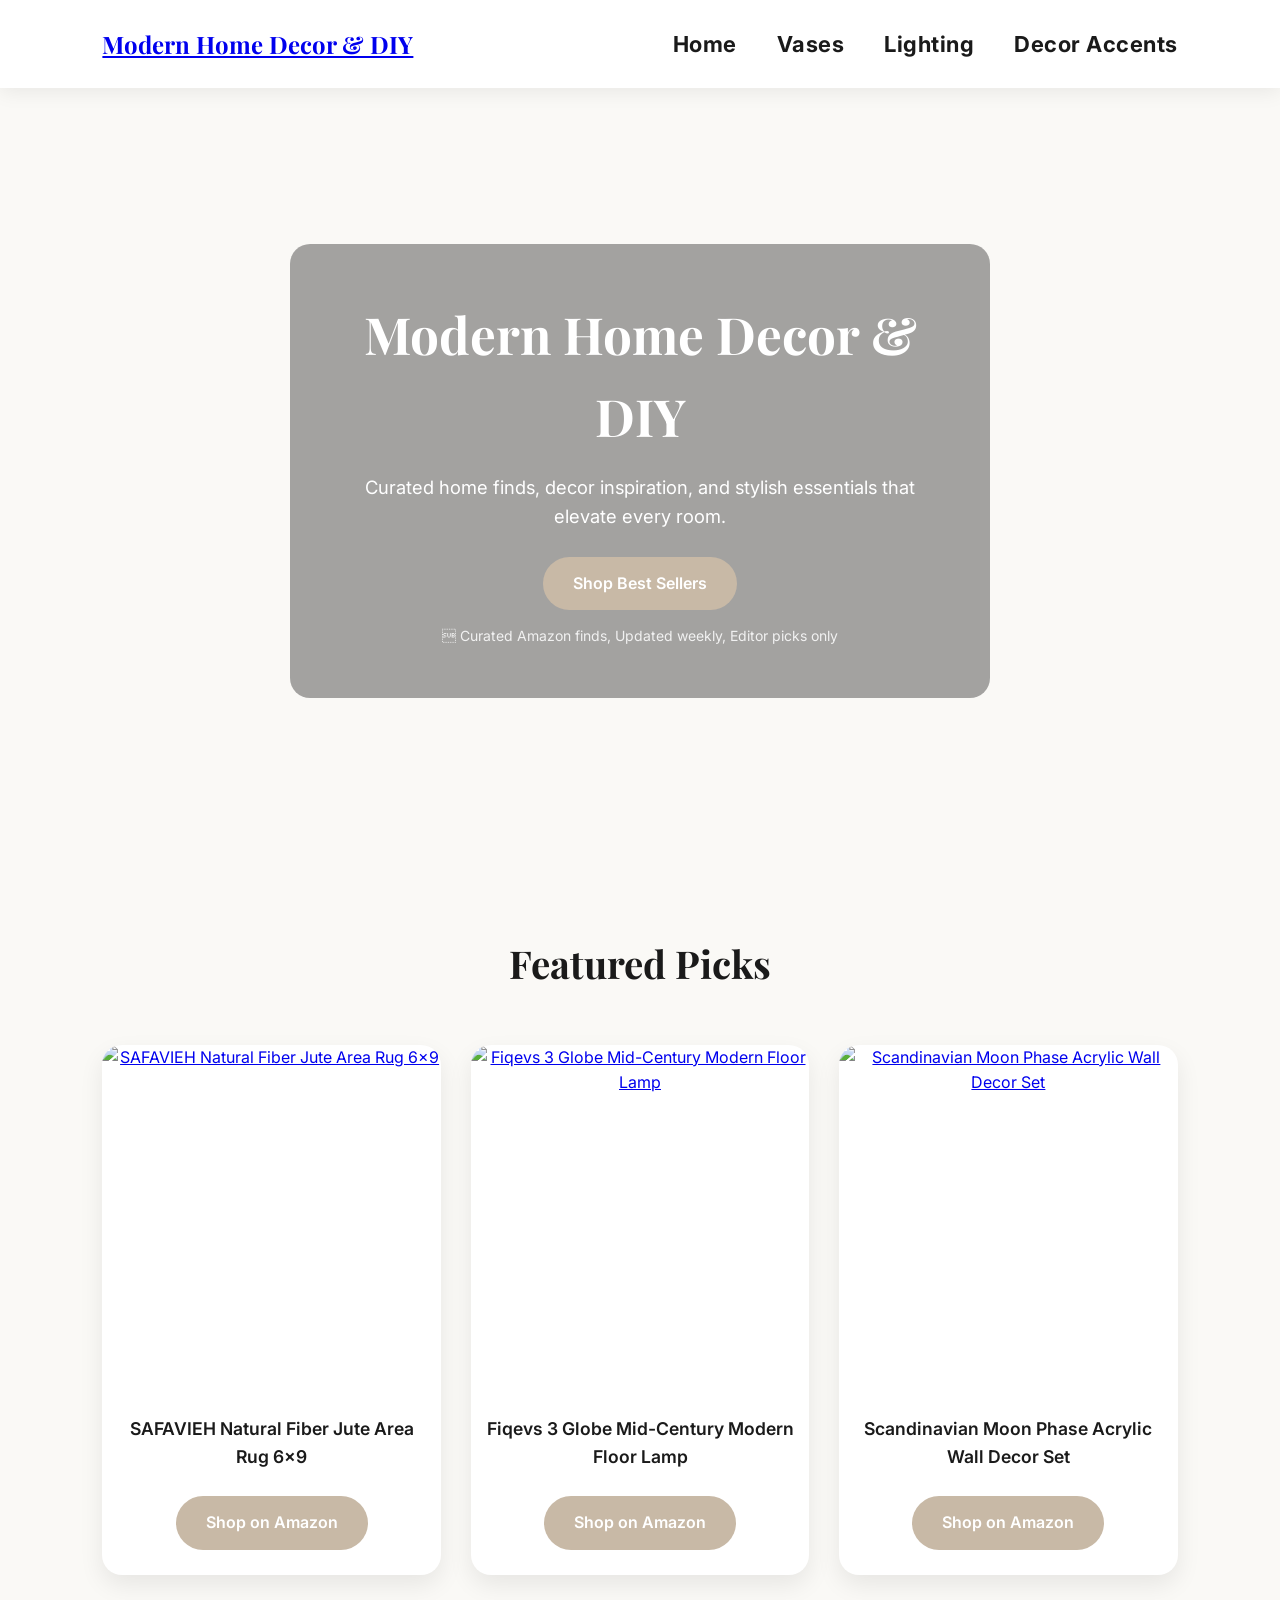
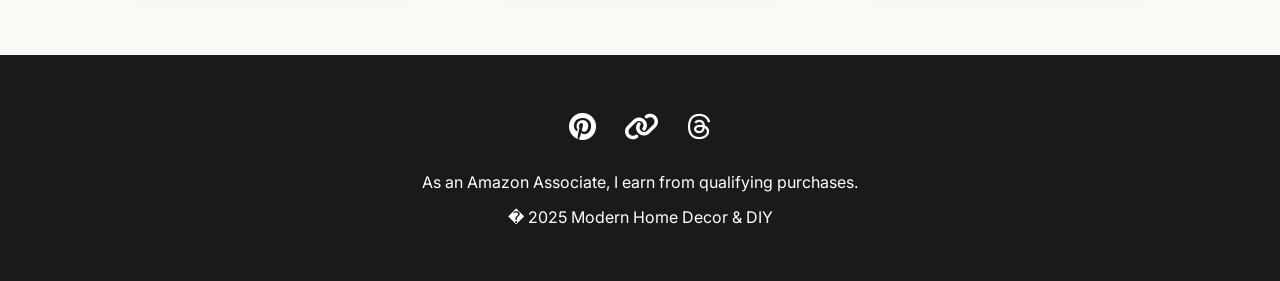
==== commit 05f1b62f: "Add files via upload" ====
--- a/index.html
+++ b/index.html
@@ -22,6 +22,7 @@
   <title>Modern Home Decor & DIY</title>
 
   <meta name="description" content="Curated home finds, d�cor inspiration, and stylish essentials that elevate every room.">
+  <meta name="keywords" content="home decor, DIY decor, modern interiors, amazon finds, home styling">
 
   <link rel="stylesheet" href="style.css">
 
@@ -53,9 +54,7 @@
 
     <h1>Modern Home Decor & DIY</h1>
 
-    <p>
-      Curated home finds, d�cor inspiration, and stylish essentials that elevate every room.
-    </p>
+    <p>Curated home finds, decor inspiration, and stylish essentials that elevate every room.</p>
 
     <a href="https://www.amazon.com/hz/wishlist/ls/5PF1NAID4738?tag=modernhome20e-20"
        target="_blank"
@@ -66,7 +65,7 @@
     </a>
 
     <div class="trust-line">
-       Curated Amazon finds � Updated weekly � Editor picks only
+       Curated Amazon finds, Updated weekly, Editor picks only
     </div>
 
   </div>
@@ -81,16 +80,12 @@
 
     <!-- PRODUCT 1 -->
     <div class="product-card">
-
       <a href="https://www.amazon.com/dp/B00AYOTDTG?tag=modernhome20e-20"
          target="_blank"
-         rel="noopener noreferrer sponsored"
-         onclick="gtag('event','amazon_click',{event_category:'affiliate',event_label:'Jute Rug 6x9'})">
-
+         rel="noopener noreferrer sponsored">
         <img src="https://ik.imagekit.io/dr4pyavmo/510WyPyjSkL.jpg"
              alt="SAFAVIEH Natural Fiber Jute Area Rug 6x9"
              loading="lazy">
-
       </a>
 
       <h3>SAFAVIEH Natural Fiber Jute Area Rug 6x9</h3>
@@ -98,25 +93,19 @@
       <a class="btn product-btn"
          href="https://www.amazon.com/dp/B00AYOTDTG?tag=modernhome20e-20"
          target="_blank"
-         rel="noopener noreferrer sponsored"
-         onclick="gtag('event','amazon_click',{event_category:'affiliate',event_label:'Jute Rug Button'})">
+         rel="noopener noreferrer sponsored">
         Shop on Amazon
       </a>
-
     </div>
 
     <!-- PRODUCT 2 -->
     <div class="product-card">
-
       <a href="https://www.amazon.com/dp/B09N188CC2?tag=modernhome20e-20"
          target="_blank"
-         rel="noopener noreferrer sponsored"
-         onclick="gtag('event','amazon_click',{event_category:'affiliate',event_label:'Floor Lamp Image'})">
-
+         rel="noopener noreferrer sponsored">
         <img src="https://ik.imagekit.io/dr4pyavmo/Aaaa/41jCY+9uKSL.jpg"
              alt="Fiqevs 3 Globe Mid-Century Modern Floor Lamp"
              loading="lazy">
-
       </a>
 
       <h3>Fiqevs 3 Globe Mid-Century Modern Floor Lamp</h3>
@@ -124,25 +113,19 @@
       <a class="btn product-btn"
          href="https://www.amazon.com/dp/B09N188CC2?tag=modernhome20e-20"
          target="_blank"
-         rel="noopener noreferrer sponsored"
-         onclick="gtag('event','amazon_click',{event_category:'affiliate',event_label:'Floor Lamp Button'})">
+         rel="noopener noreferrer sponsored">
         Shop on Amazon
       </a>
-
     </div>
 
     <!-- PRODUCT 3 -->
     <div class="product-card">
-
       <a href="https://www.amazon.com/dp/B08CVC1F7P?tag=modernhome20e-20"
          target="_blank"
-         rel="noopener noreferrer sponsored"
-         onclick="gtag('event','amazon_click',{event_category:'affiliate',event_label:'Wall Decor Image'})">
-
+         rel="noopener noreferrer sponsored">
         <img src="https://ik.imagekit.io/dr4pyavmo/51y1vZVRQeL.jpg"
              alt="Scandinavian Moon Phase Acrylic Wall Decor Set"
              loading="lazy">
-
       </a>
 
       <h3>Scandinavian Moon Phase Acrylic Wall Decor Set</h3>
@@ -150,15 +133,12 @@
       <a class="btn product-btn"
          href="https://www.amazon.com/dp/B08CVC1F7P?tag=modernhome20e-20"
          target="_blank"
-         rel="noopener noreferrer sponsored"
-         onclick="gtag('event','amazon_click',{event_category:'affiliate',event_label:'Moon Decor Button'})">
+         rel="noopener noreferrer sponsored">
         Shop on Amazon
       </a>
-
     </div>
 
   </div>
-
 </section>
 
 <!-- FOOTER -->
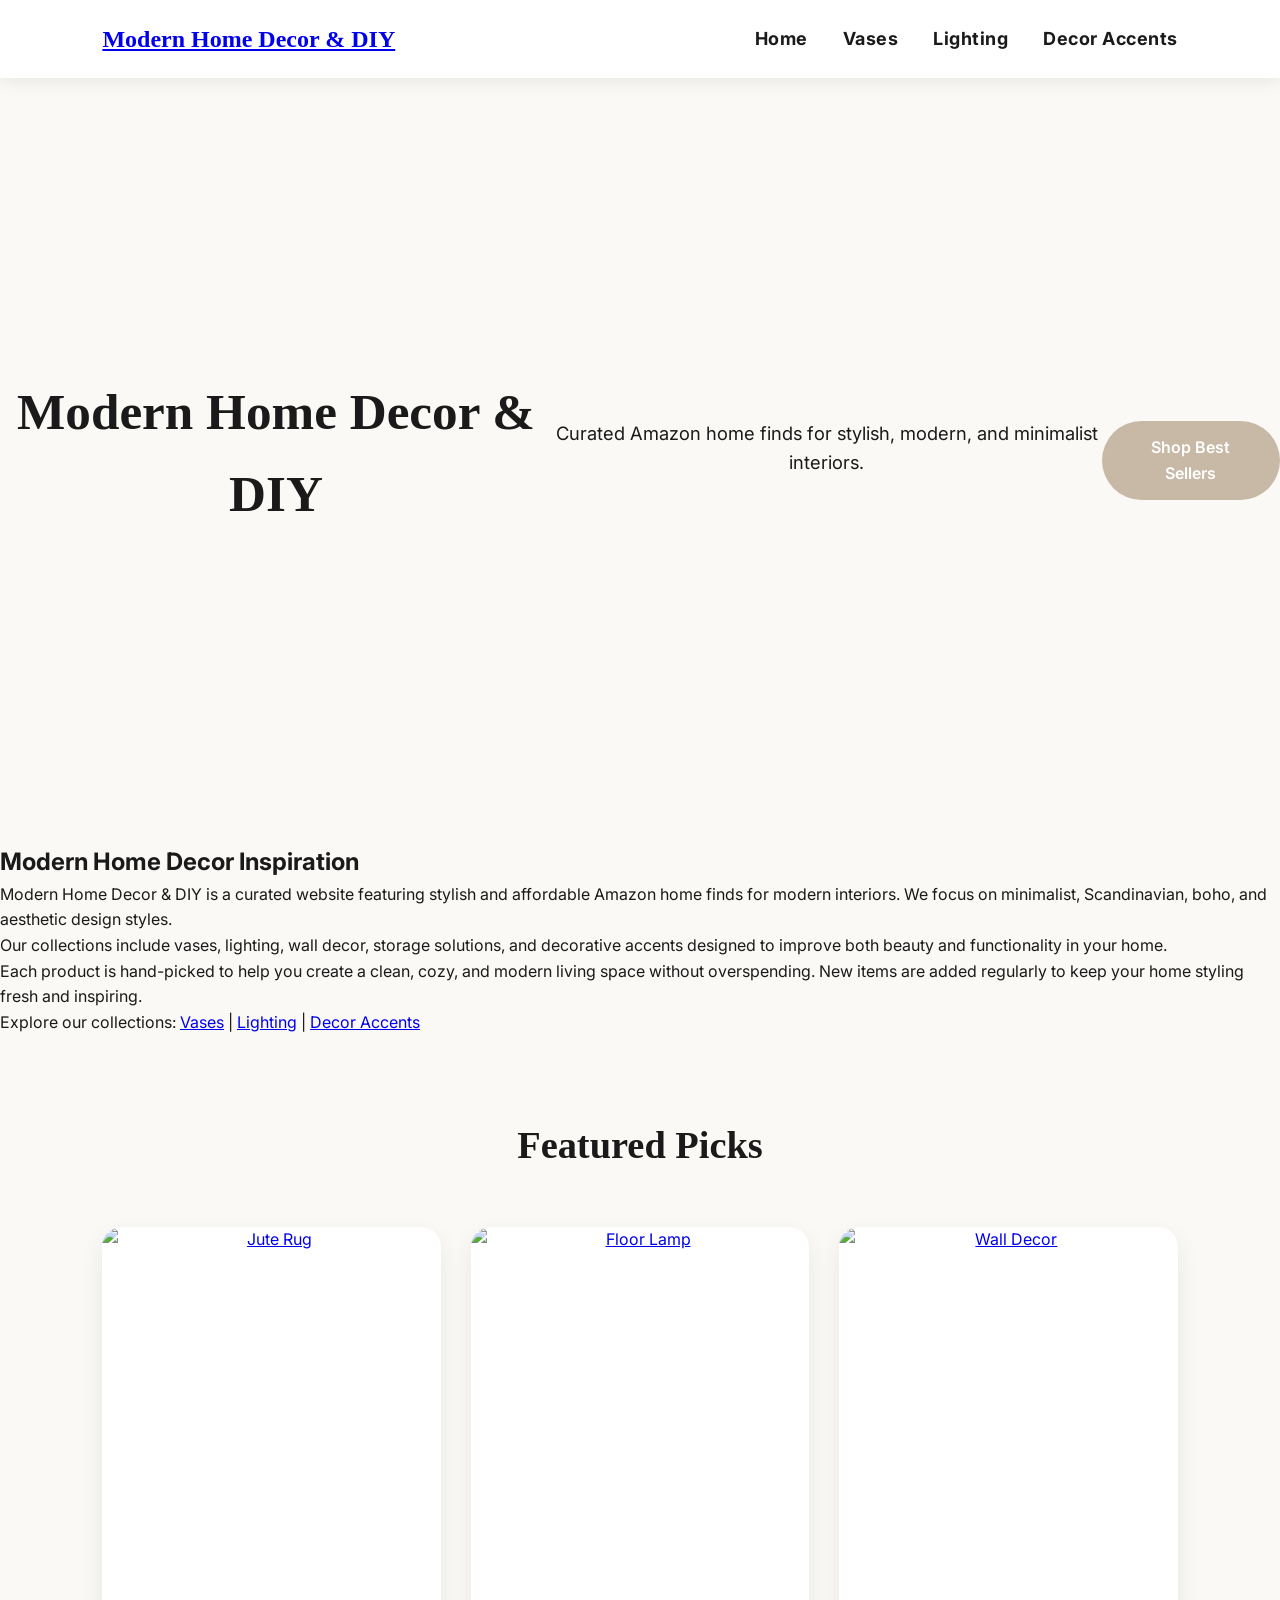
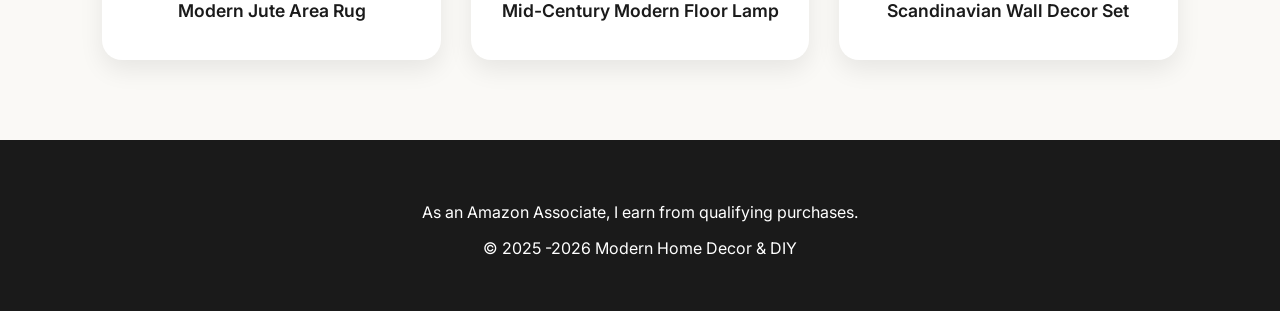
==== commit 3e08635f: "Add files via upload" ====
--- a/index.html
+++ b/index.html
@@ -2,33 +2,35 @@
 <html lang="en">
 
 <head>
-
-  <!-- Google Search Console Verification -->
-  <meta name="google-site-verification" content="wTkD5dIzCRGo7HDhP62bd6kokp_HOOnFy4-BAtjsbK0" />
-
-  <!-- Google Analytics (gtag.js) -->
-  <script async src="https://www.googletagmanager.com/gtag/js?id=G-YSYEGZM85T"></script>
-  <script>
-    window.dataLayer = window.dataLayer || [];
-    function gtag(){dataLayer.push(arguments);}
-
-    gtag('js', new Date());
-    gtag('config', 'G-YSYEGZM85T');
-  </script>
-
   <meta charset="UTF-8">
   <meta name="viewport" content="width=device-width, initial-scale=1.0">
 
-  <title>Modern Home Decor & DIY</title>
+  <title>Modern Home Decor & DIY | Amazon Home Finds</title>
 
-  <meta name="description" content="Curated home finds, d�cor inspiration, and stylish essentials that elevate every room.">
-  <meta name="keywords" content="home decor, DIY decor, modern interiors, amazon finds, home styling">
+  <!-- SEO -->
+  <meta name="description" content="Modern home decor inspiration and curated Amazon finds for stylish minimalist, Scandinavian, and boho interiors.">
+  <meta name="keywords" content="home decor, modern interior, DIY decor, amazon finds, aesthetic room decor, minimalist home">
+  <meta name="google-site-verification" content="wTkD5dIzCRGo7HDhP62bd6kokp_HOOnFy4-BAtjsbK0">
 
+  <link rel="canonical" href="https://my-modern-home-decor.netlify.app/">
+
+  <!-- Open Graph -->
+  <meta property="og:title" content="Modern Home Decor & DIY">
+  <meta property="og:description" content="Curated Amazon home finds for stylish modern interiors.">
+  <meta property="og:type" content="website">
+  <meta property="og:url" content="https://my-modern-home-decor.netlify.app/">
+  <meta property="og:image" content="https://ik.imagekit.io/dr4pyavmo/file_00000000d734720b82c20f4095e2b3f2.png">
+
+  <!-- Twitter -->
+  <meta name="twitter:card" content="summary_large_image">
+
+  <!-- CSS -->
   <link rel="stylesheet" href="style.css">
+  <link href="https://fonts.googleapis.com/css2?family=Inter:wght@300;400;500;600;700&display=swap" rel="stylesheet">
+  <link rel="stylesheet" href="https://cdnjs.cloudflare.com/ajax/libs/font-awesome/6.5.1/css/all.min.css">
 
-  <link href="https://fonts.googleapis.com/css2?family=Inter:wght@300;400;500;600;700&family=Playfair+Display:wght@400;600;700&display=swap" rel="stylesheet">
-
-  <link rel="stylesheet" href="https://cdnjs.cloudflare.com/ajax/libs/font-awesome/6.5.1/css/all.min.css">
+  <!-- Favicon -->
+  <link rel="icon" href="favicon.ico">
 
 </head>
 
@@ -50,26 +52,44 @@
 
 <!-- HERO -->
 <header class="hero">
-  <div class="hero-overlay">
+  <h1>Modern Home Decor & DIY</h1>
+  <p>Curated Amazon home finds for stylish, modern, and minimalist interiors.</p>
 
-    <h1>Modern Home Decor & DIY</h1>
+  <a class="btn"
+     href="https://www.amazon.com/hz/wishlist/ls/5PF1NAID4738?tag=modernhome20e-20"
+     target="_blank"
+     rel="noopener sponsored">
+    Shop Best Sellers
+  </a>
+</header>
 
-    <p>Curated home finds, decor inspiration, and stylish essentials that elevate every room.</p>
+<!-- SEO CONTENT -->
+<section class="seo-content">
 
-    <a href="https://www.amazon.com/hz/wishlist/ls/5PF1NAID4738?tag=modernhome20e-20"
-       target="_blank"
-       rel="noopener noreferrer sponsored"
-       class="btn"
-       onclick="gtag('event','amazon_click',{event_category:'affiliate',event_label:'Hero Button'})">
-      Shop Best Sellers
-    </a>
+  <h2>Modern Home Decor Inspiration</h2>
 
-    <div class="trust-line">
-       Curated Amazon finds, Updated weekly, Editor picks only
-    </div>
+  <p>
+    Modern Home Decor & DIY is a curated website featuring stylish and affordable Amazon home finds for modern interiors.
+    We focus on minimalist, Scandinavian, boho, and aesthetic design styles.
+  </p>
 
-  </div>
-</header>
+  <p>
+    Our collections include vases, lighting, wall decor, storage solutions, and decorative accents designed to improve both beauty and functionality in your home.
+  </p>
+
+  <p>
+    Each product is hand-picked to help you create a clean, cozy, and modern living space without overspending.
+    New items are added regularly to keep your home styling fresh and inspiring.
+  </p>
+
+  <p>
+    Explore our collections:
+    <a href="vases.html">Vases</a> |
+    <a href="lighting.html">Lighting</a> |
+    <a href="accents.html">Decor Accents</a>
+  </p>
+
+</section>
 
 <!-- FEATURED PICKS -->
 <section class="featured-section">
@@ -78,80 +98,36 @@
 
   <div class="product-grid">
 
-    <!-- PRODUCT 1 -->
     <div class="product-card">
-      <a href="https://www.amazon.com/dp/B00AYOTDTG?tag=modernhome20e-20"
-         target="_blank"
-         rel="noopener noreferrer sponsored">
-        <img src="https://ik.imagekit.io/dr4pyavmo/510WyPyjSkL.jpg"
-             alt="SAFAVIEH Natural Fiber Jute Area Rug 6x9"
-             loading="lazy">
+      <a href="https://www.amazon.com/dp/B00AYOTDTG?tag=modernhome20e-20" target="_blank">
+        <img src="https://ik.imagekit.io/dr4pyavmo/510WyPyjSkL.jpg" alt="Jute Rug">
       </a>
-
-      <h3>SAFAVIEH Natural Fiber Jute Area Rug 6x9</h3>
-
-      <a class="btn product-btn"
-         href="https://www.amazon.com/dp/B00AYOTDTG?tag=modernhome20e-20"
-         target="_blank"
-         rel="noopener noreferrer sponsored">
-        Shop on Amazon
-      </a>
+      <h3>Modern Jute Area Rug</h3>
     </div>
 
-    <!-- PRODUCT 2 -->
     <div class="product-card">
-      <a href="https://www.amazon.com/dp/B09N188CC2?tag=modernhome20e-20"
-         target="_blank"
-         rel="noopener noreferrer sponsored">
-        <img src="https://ik.imagekit.io/dr4pyavmo/Aaaa/41jCY+9uKSL.jpg"
-             alt="Fiqevs 3 Globe Mid-Century Modern Floor Lamp"
-             loading="lazy">
+      <a href="https://www.amazon.com/dp/B09N188CC2?tag=modernhome20e-20" target="_blank">
+        <img src="https://ik.imagekit.io/dr4pyavmo/Aaaa/41jCY+9uKSL.jpg" alt="Floor Lamp">
       </a>
-
-      <h3>Fiqevs 3 Globe Mid-Century Modern Floor Lamp</h3>
-
-      <a class="btn product-btn"
-         href="https://www.amazon.com/dp/B09N188CC2?tag=modernhome20e-20"
-         target="_blank"
-         rel="noopener noreferrer sponsored">
-        Shop on Amazon
-      </a>
+      <h3>Mid-Century Modern Floor Lamp</h3>
     </div>
 
-    <!-- PRODUCT 3 -->
     <div class="product-card">
-      <a href="https://www.amazon.com/dp/B08CVC1F7P?tag=modernhome20e-20"
-         target="_blank"
-         rel="noopener noreferrer sponsored">
-        <img src="https://ik.imagekit.io/dr4pyavmo/51y1vZVRQeL.jpg"
-             alt="Scandinavian Moon Phase Acrylic Wall Decor Set"
-             loading="lazy">
+      <a href="https://www.amazon.com/dp/B08CVC1F7P?tag=modernhome20e-20" target="_blank">
+        <img src="https://ik.imagekit.io/dr4pyavmo/51y1vZVRQeL.jpg" alt="Wall Decor">
       </a>
-
-      <h3>Scandinavian Moon Phase Acrylic Wall Decor Set</h3>
-
-      <a class="btn product-btn"
-         href="https://www.amazon.com/dp/B08CVC1F7P?tag=modernhome20e-20"
-         target="_blank"
-         rel="noopener noreferrer sponsored">
-        Shop on Amazon
-      </a>
+      <h3>Scandinavian Wall Decor Set</h3>
     </div>
 
   </div>
+
 </section>
 
 <!-- FOOTER -->
 <footer>
 
-  <div class="social-links">
-    <a href="https://pin.it/5rWzMl2pf" target="_blank"><i class="fab fa-pinterest"></i></a>
-    <a href="https://benable.com/modernhomediy" target="_blank"><i class="fas fa-link"></i></a>
-    <a href="https://www.threads.com/@modern.home.decor_diy" target="_blank"><i class="fab fa-threads"></i></a>
-  </div>
-
   <p>As an Amazon Associate, I earn from qualifying purchases.</p>
-  <p>� 2025 Modern Home Decor & DIY</p>
+  <p>© 2025 -2026 Modern Home Decor & DIY</p>
 
 </footer>
 
--- a/style.css
+++ b/style.css
@@ -5,6 +5,7 @@
     --accent:#C8B9A6;
 }
 
+/* RESET */
 *{
     margin:0;
     padding:0;
@@ -18,214 +19,7 @@
     line-height:1.6;
 }
 
-/* NAVIGATION */
-
-.navbar{
-    position:sticky;
-    top:0;
-    z-index:1000;
-    background:white;
-    display:flex;
-    justify-content:space-between;
-    align-items:center;
-    padding:20px 8%;
-    box-shadow:0 2px 15px rgba(0,0,0,0.08);
-}
-
-.logo{
-    font-family:'Playfair Display',serif;
-    font-size:1.5rem;
-    font-weight:700;
-}
-
-.nav-links{
-    list-style:none;
-    display:flex;
-    gap:30px;
-}
-
-.nav-links a{
-    text-decoration:none;
-    color:var(--charcoal);
-    font-size:18px;
-    font-weight:600;
-    transition:0.3s;
-}
-
-.nav-links a:hover{
-    color:var(--accent);
-}
-
-/* HERO */
-
-.hero{
-    min-height:85vh;
-    background:url('https://ik.imagekit.io/dr4pyavmo/file_00000000d734720b82c20f4095e2b3f2.png?updatedAt=1782555419047') center center/cover;
-    display:flex;
-    align-items:center;
-    justify-content:center;
-    text-align:center;
-}
-
-.hero-overlay{
-    background:rgba(0,0,0,.35);
-    padding:50px;
-    border-radius:20px;
-    color:white;
-    max-width:700px;
-}
-
-.hero h1{
-    font-family:'Playfair Display',serif;
-    font-size:3.2rem;
-    margin-bottom:15px;
-}
-
-.hero p{
-    font-size:1.15rem;
-    margin-bottom:25px;
-}
-
-/* BUTTONS */
-
-.btn{
-    display:inline-block;
-    background:var(--accent);
-    color:white;
-    text-decoration:none;
-    padding:14px 30px;
-    border-radius:50px;
-    font-weight:600;
-    transition:0.3s;
-}
-
-.btn:hover{
-    transform:translateY(-2px);
-    opacity:0.9;
-}
-
-.product-btn{
-    margin-top:15px;
-}
-
-/* SECTION */
-
-.featured-section{
-    padding:80px 8%;
-}
-
-.featured-section h2{
-    text-align:center;
-    font-family:'Playfair Display',serif;
-    font-size:2.4rem;
-    margin-bottom:50px;
-}
-
-/* PRODUCTS */
-
-.product-grid{
-    display:grid;
-    grid-template-columns:repeat(auto-fit,minmax(280px,1fr));
-    gap:30px;
-}
-
-.product-card{
-    background:white;
-    border-radius:20px;
-    overflow:hidden;
-    box-shadow:0 10px 25px rgba(0,0,0,.08);
-    text-align:center;
-    padding-bottom:25px;
-    transition:0.3s;
-}
-
-.product-card:hover{
-    transform:translateY(-8px);
-}
-
-.product-card img{
-    width:100%;
-    height:350px;
-    object-fit:cover;
-    display:block;
-}
-
-.product-card h3{
-    font-size:1.1rem;
-    padding:20px 15px 10px;
-    color:var(--charcoal);
-    font-weight:600;
-}
-
-/* FOOTER */
-
-footer{
-    background:var(--charcoal);
-    color:white;
-    text-align:center;
-    padding:50px 20px;
-}
-
-.social-links{
-    margin-bottom:20px;
-}
-
-.social-links a{
-    color:white;
-    font-size:28px;
-    margin:0 12px;
-    transition:0.3s;
-}
-
-.social-links a:hover{
-    color:var(--accent);
-}
-
-footer p{
-    margin-top:10px;
-}
-
-/* MOBILE */
-
-@media(max-width:768px){
-
-    .navbar{
-        flex-direction:column;
-        gap:15px;
-    }
-
-    .nav-links{
-        flex-wrap:wrap;
-        justify-content:center;
-        gap:18px;
-    }
-
-    .nav-links a{
-        font-size:20px;
-        font-weight:700;
-    }
-
-    .hero h1{
-        font-size:2.2rem;
-    }
-
-    .hero p{
-        font-size:1rem;
-    }
-
-    .hero-overlay{
-        margin:20px;
-        padding:30px;
-    }
-
-    .featured-section{
-        padding:60px 20px;
-    }
-
-    .product-card img{
-        height:300px;
-    }
-}
+/* NAVBAR (CLEAN - NO DUPLICATES) */
 .navbar{
     position:sticky;
     top:0;
@@ -234,62 +28,199 @@
     display:flex;
     justify-content:space-between;
     align-items:center;
-    padding:25px 8%;
-    box-shadow:0 3px 20px rgba(0,0,0,0.08);
+    padding:20px 8%;
+    box-shadow:0 3px 18px rgba(0,0,0,0.08);
+}
+
+.logo{
+    font-family:'Playfair Display',serif;
+    font-size:1.5rem;
+    font-weight:700;
 }
 
 .nav-links{
     list-style:none;
     display:flex;
-    gap:40px;
+    gap:35px;
 }
 
 .nav-links a{
-    font-size:22px;
+    font-size:18px;
     font-weight:700;
-    color:#1A1A1A;
+    color:var(--charcoal);
     text-decoration:none;
-    letter-spacing:.5px;
-    transition:.3s;
+    letter-spacing:0.5px;
+    transition:0.3s;
 }
 
 .nav-links a:hover{
-    color:#C8B9A6;
-}
-.navbar{
-    position:sticky;
-    top:0;
-    z-index:1000;
-    background:#ffffff;
+    color:var(--accent);
+}
+
+/* HERO */
+.hero{
+    min-height:85vh;
+    background:url('https://ik.imagekit.io/dr4pyavmo/file_00000000d734720b82c20f4095e2b3f2.png?updatedAt=1782555419047') center/cover no-repeat;
     display:flex;
-    justify-content:space-between;
     align-items:center;
-    padding:25px 8%;
-    box-shadow:0 3px 20px rgba(0,0,0,0.08);
-}
-
-.nav-links{
-    list-style:none;
-    display:flex;
-    gap:40px;
-}
-
-.nav-links a{
-    font-size:22px;
-    font-weight:700;
-    color:#1A1A1A;
+    justify-content:center;
+    text-align:center;
+}
+
+.hero-overlay{
+    background:rgba(0,0,0,0.35);
+    padding:50px;
+    border-radius:20px;
+    color:white;
+    max-width:700px;
+}
+
+.hero h1{
+    font-family:'Playfair Display',serif;
+    font-size:3.2rem;
+    margin-bottom:15px;
+}
+
+.hero p{
+    font-size:1.15rem;
+    margin-bottom:25px;
+}
+
+/* BUTTONS */
+.btn{
+    display:inline-block;
+    background:var(--accent);
+    color:#fff;
     text-decoration:none;
-    letter-spacing:.5px;
-    transition:.3s;
-}
-
-.nav-links a:hover{
-    color:#C8B9A6;
-}
-.trust-line {
-  margin-top: 15px;
-  font-size: 14px;
-  color: rgba(255,255,255,0.85);
-  text-align: center;
-  font-weight: 400;
+    padding:14px 30px;
+    border-radius:50px;
+    font-weight:600;
+    transition:0.3s;
+}
+
+.btn:hover{
+    transform:translateY(-2px);
+    opacity:0.9;
+}
+
+.product-btn{
+    margin-top:15px;
+}
+
+/* SECTIONS */
+.featured-section{
+    padding:80px 8%;
+}
+
+.featured-section h2{
+    text-align:center;
+    font-family:'Playfair Display',serif;
+    font-size:2.4rem;
+    margin-bottom:50px;
+}
+
+/* PRODUCTS */
+.product-grid{
+    display:grid;
+    grid-template-columns:repeat(auto-fit,minmax(280px,1fr));
+    gap:30px;
+}
+
+.product-card{
+    background:#fff;
+    border-radius:20px;
+    overflow:hidden;
+    box-shadow:0 10px 25px rgba(0,0,0,0.08);
+    text-align:center;
+    padding-bottom:25px;
+    transition:0.3s;
+}
+
+.product-card:hover{
+    transform:translateY(-8px);
+}
+
+.product-card img{
+    width:100%;
+    height:350px;
+    object-fit:cover;
+    display:block;
+}
+
+.product-card h3{
+    font-size:1.1rem;
+    padding:20px 15px 10px;
+    font-weight:600;
+}
+
+/* TRUST LINE */
+.trust-line{
+    margin-top:15px;
+    font-size:14px;
+    color:rgba(255,255,255,0.85);
+    text-align:center;
+}
+
+/* FOOTER */
+footer{
+    background:var(--charcoal);
+    color:#fff;
+    text-align:center;
+    padding:50px 20px;
+}
+
+.social-links{
+    margin-bottom:20px;
+}
+
+.social-links a{
+    color:#fff;
+    font-size:28px;
+    margin:0 12px;
+    transition:0.3s;
+}
+
+.social-links a:hover{
+    color:var(--accent);
+}
+
+footer p{
+    margin-top:10px;
+}
+
+/* MOBILE */
+@media(max-width:768px){
+
+    .navbar{
+        flex-direction:column;
+        gap:15px;
+        padding:20px;
+    }
+
+    .nav-links{
+        flex-wrap:wrap;
+        justify-content:center;
+        gap:18px;
+    }
+
+    .hero h1{
+        font-size:2.2rem;
+    }
+
+    .hero p{
+        font-size:1rem;
+    }
+
+    .hero-overlay{
+        margin:20px;
+        padding:30px;
+    }
+
+    .featured-section{
+        padding:60px 20px;
+    }
+
+    .product-card img{
+        height:300px;
+    }
 }
